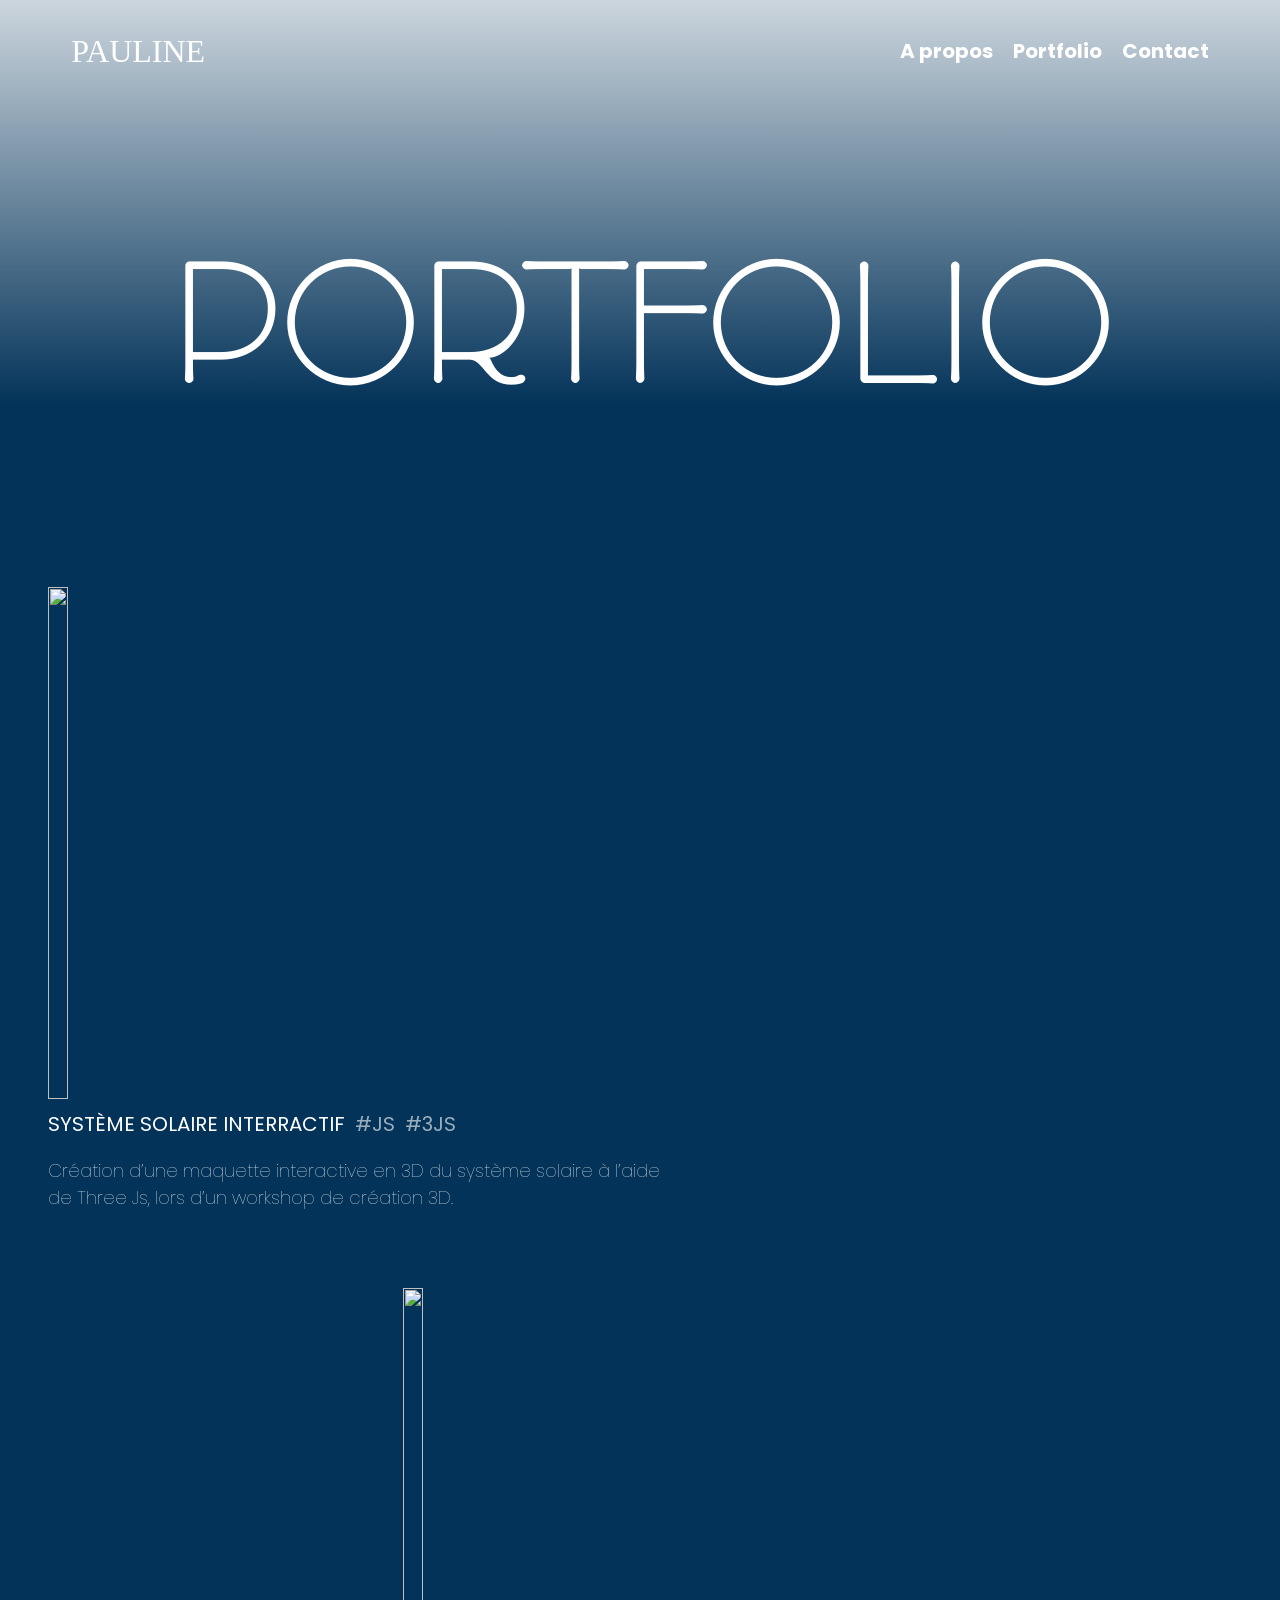
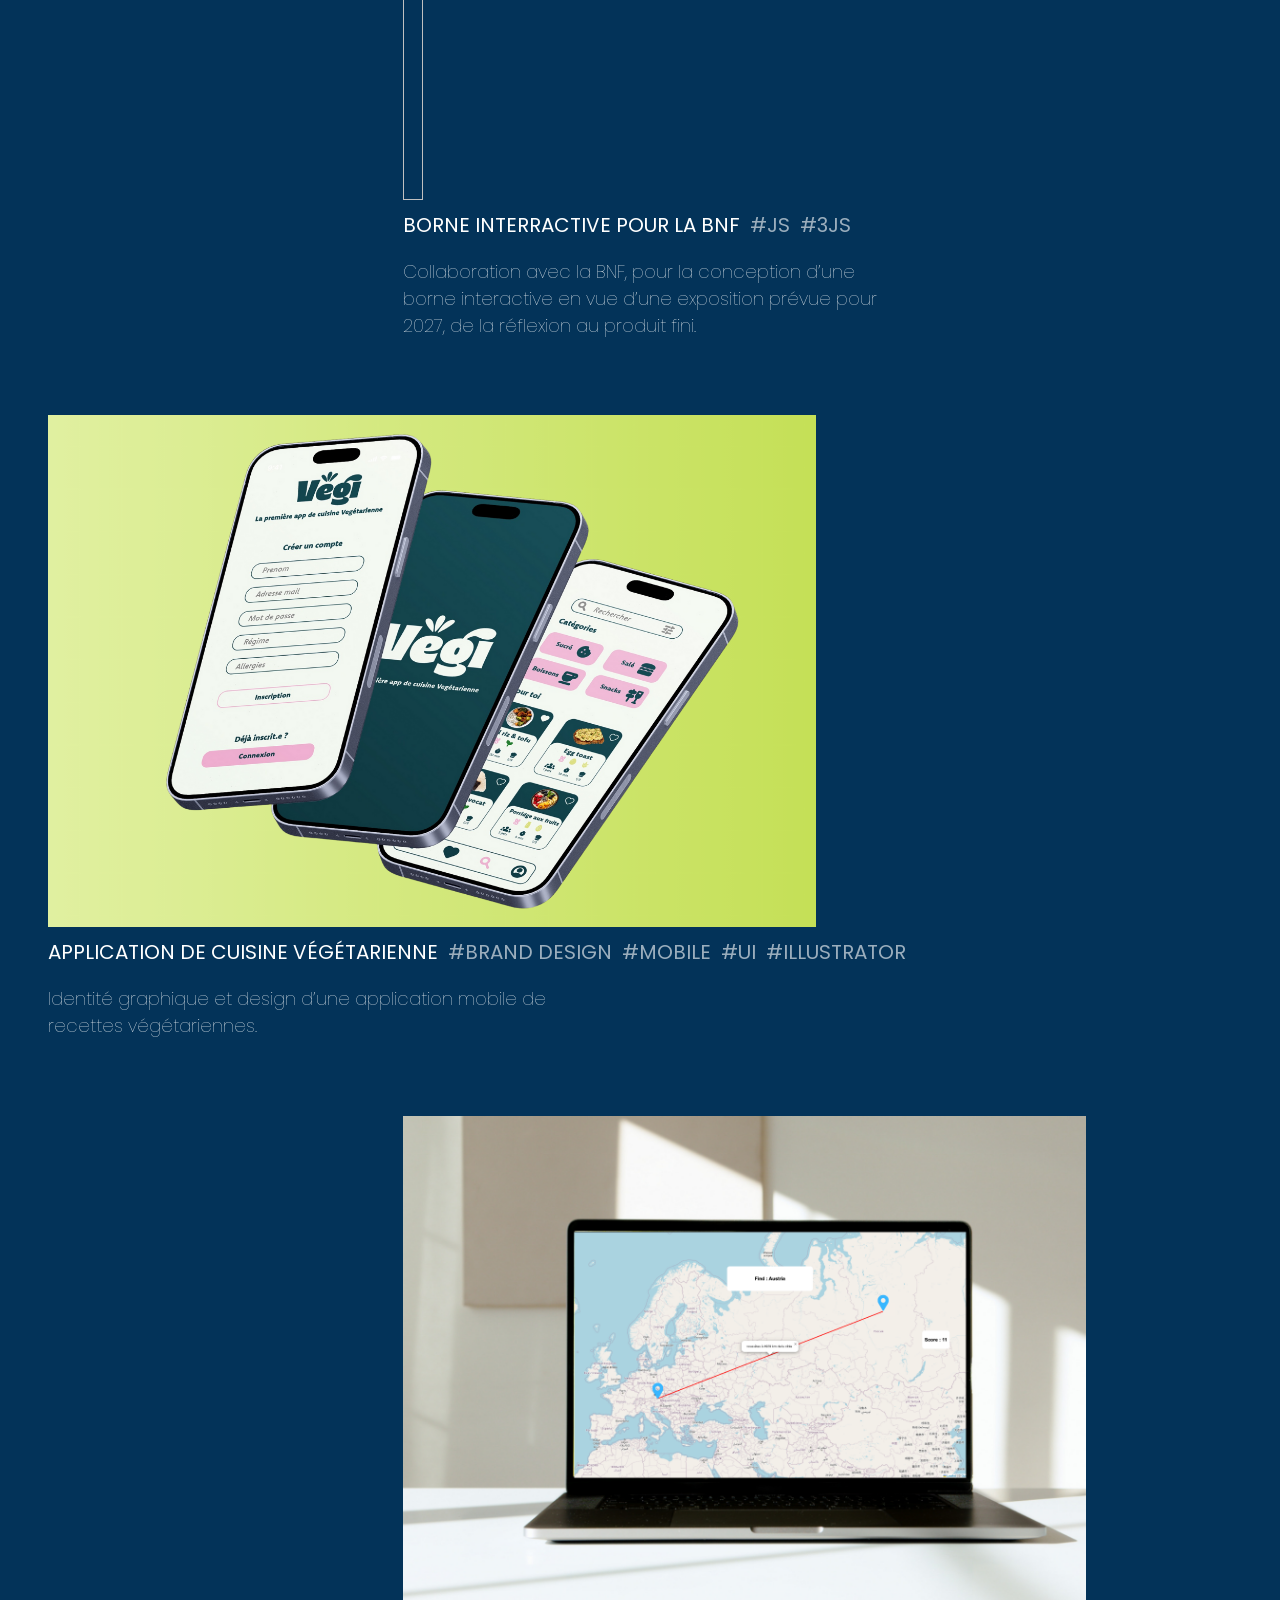
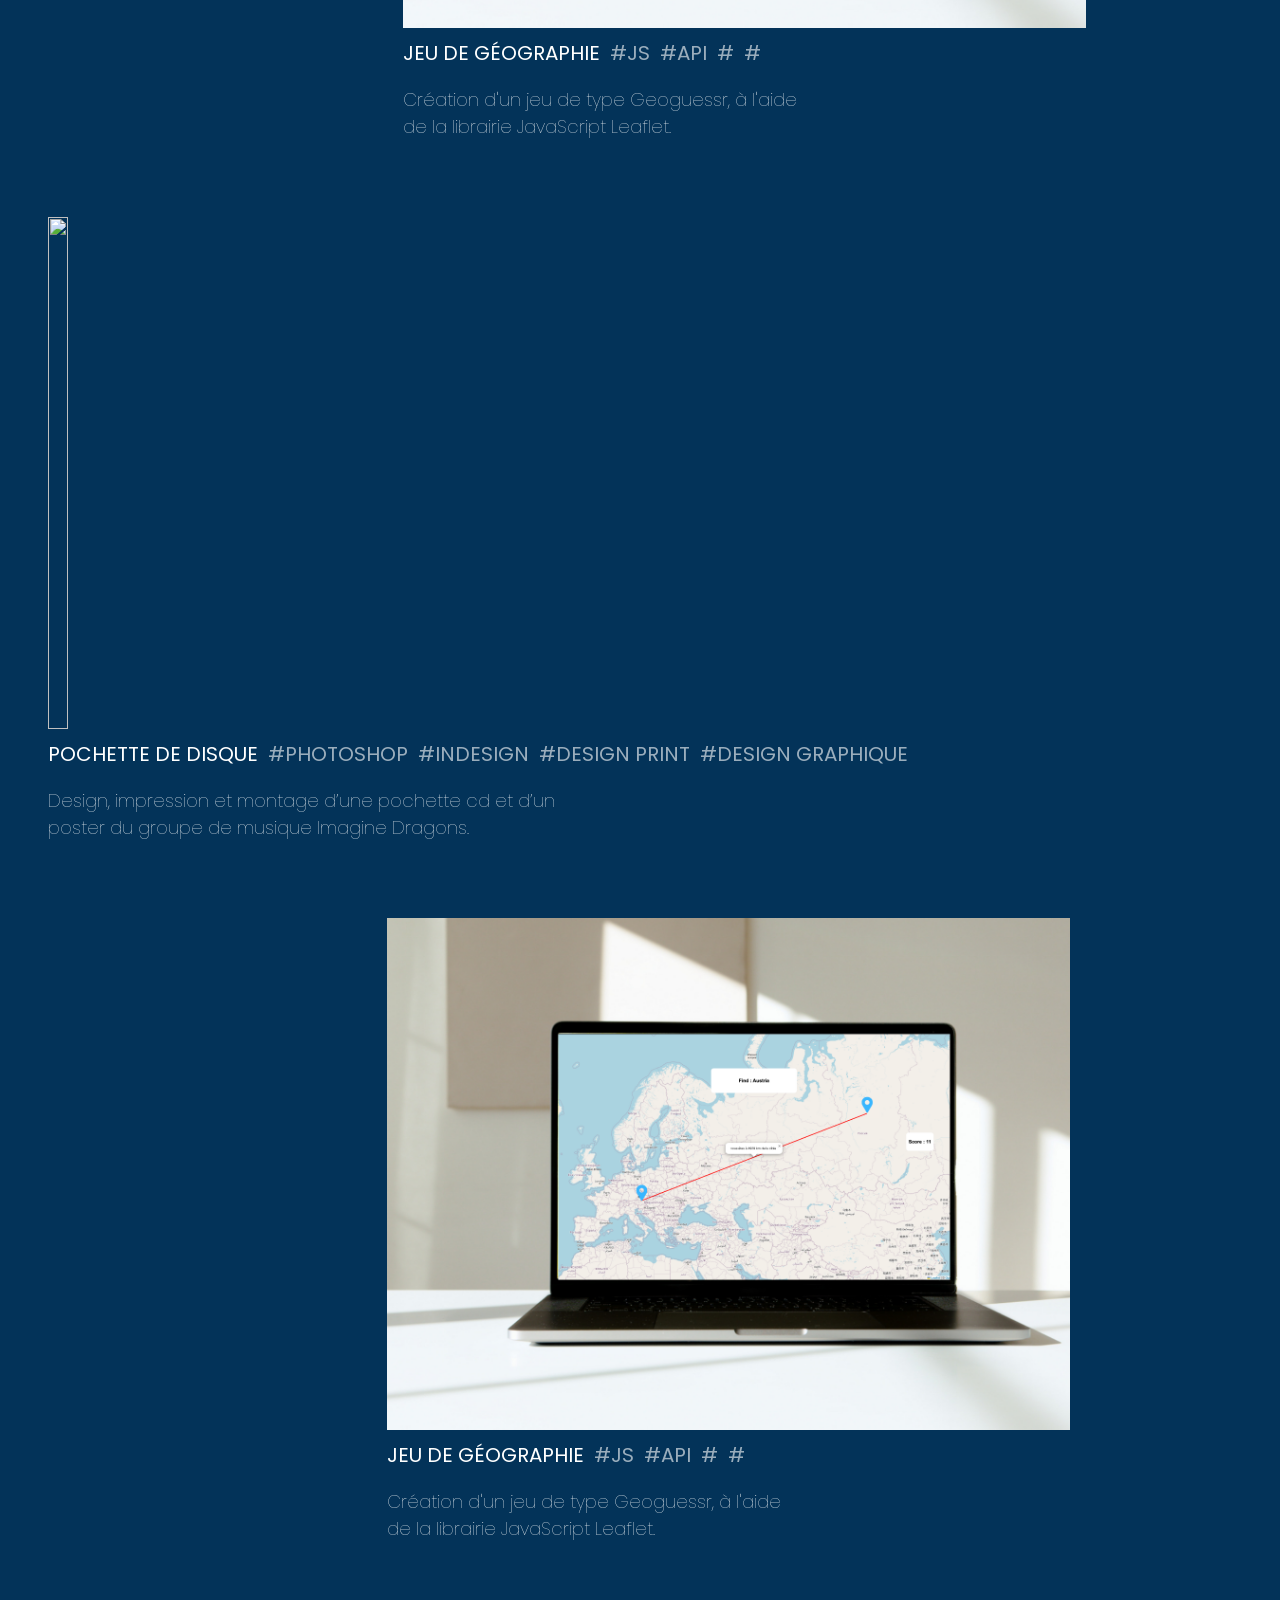
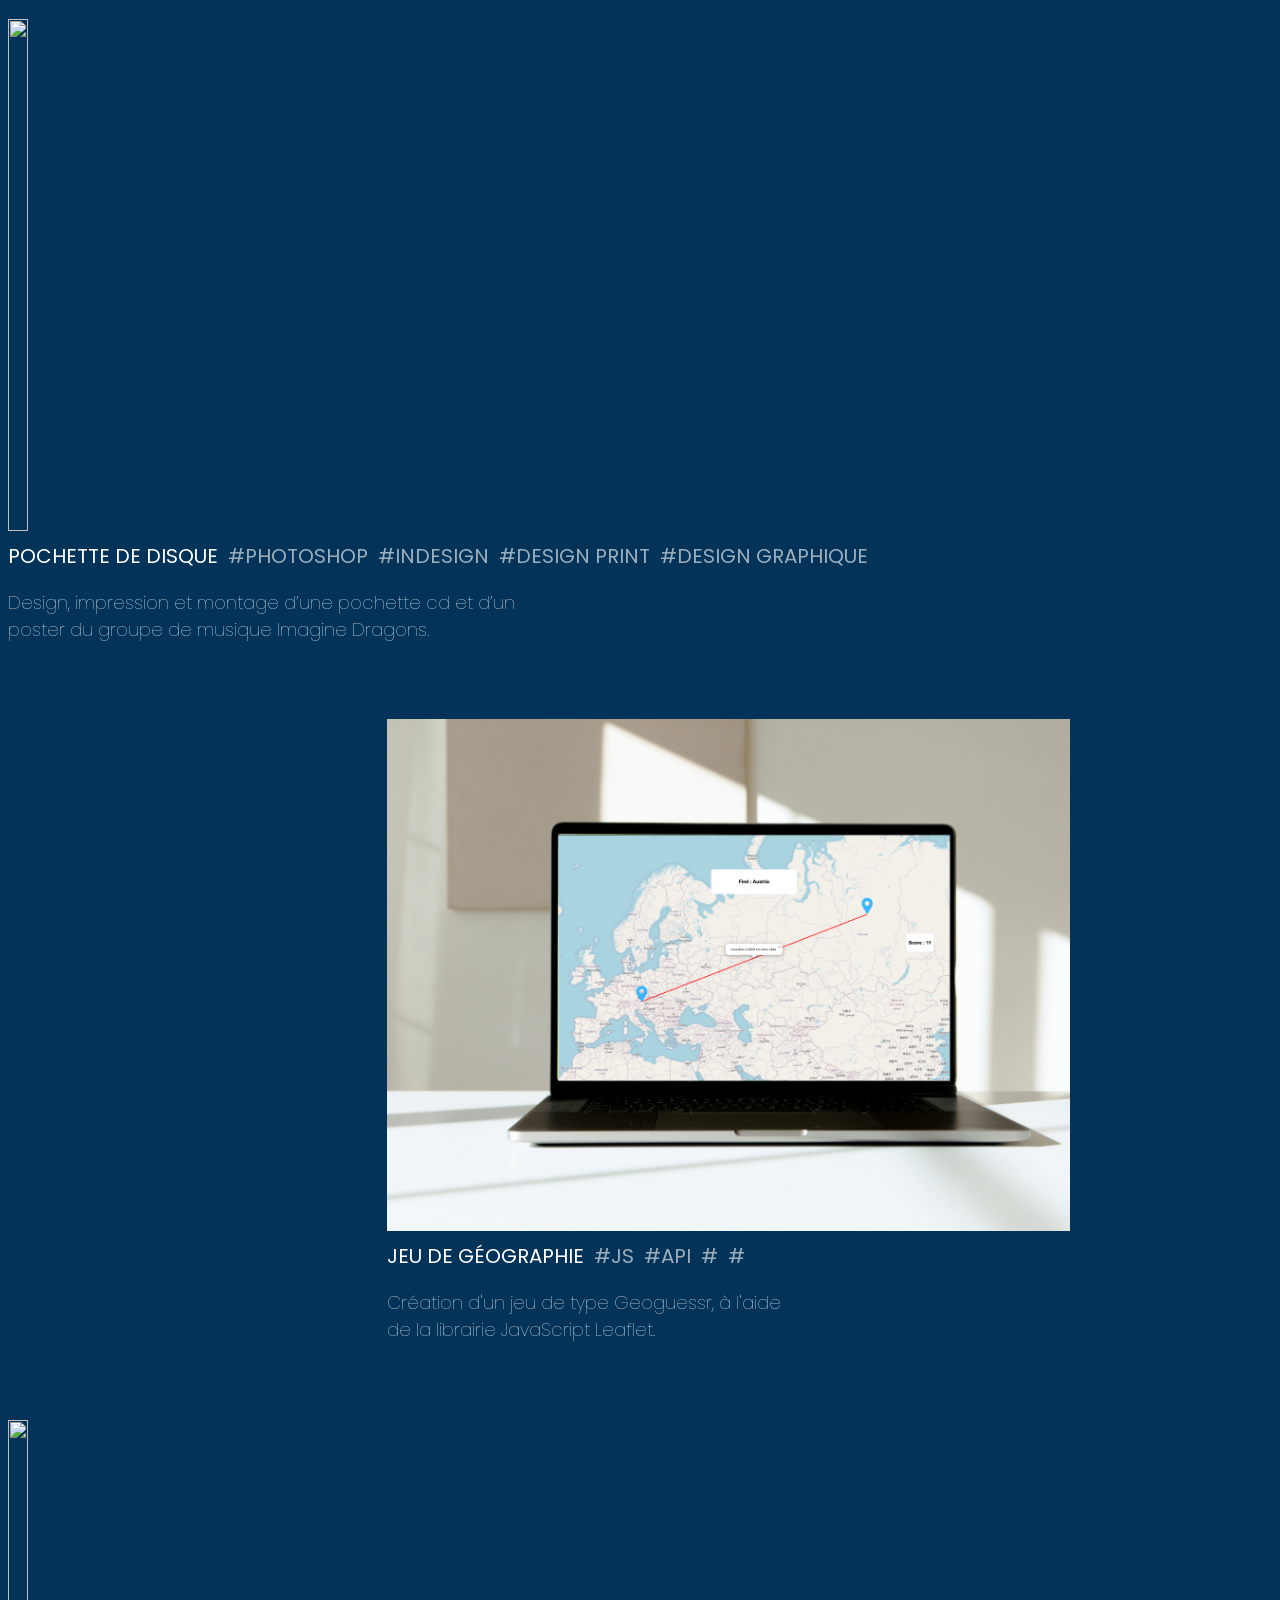
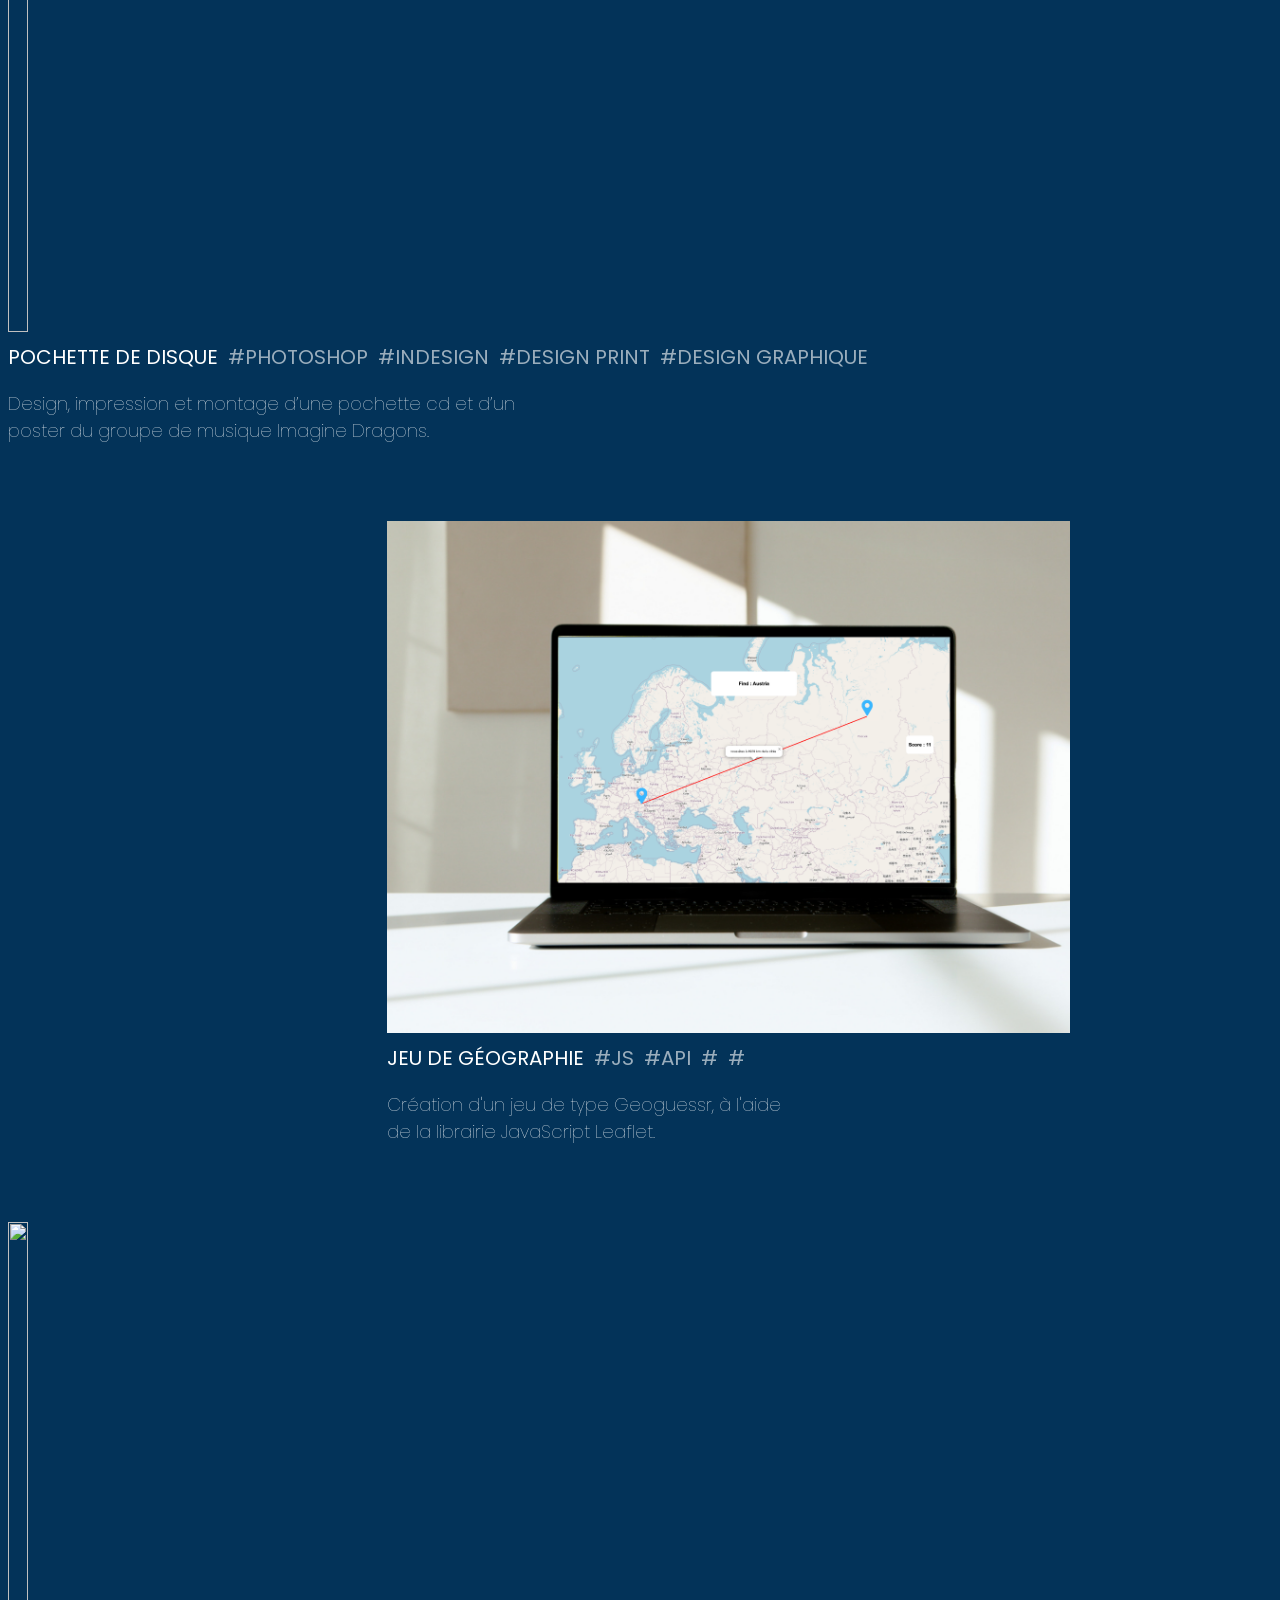
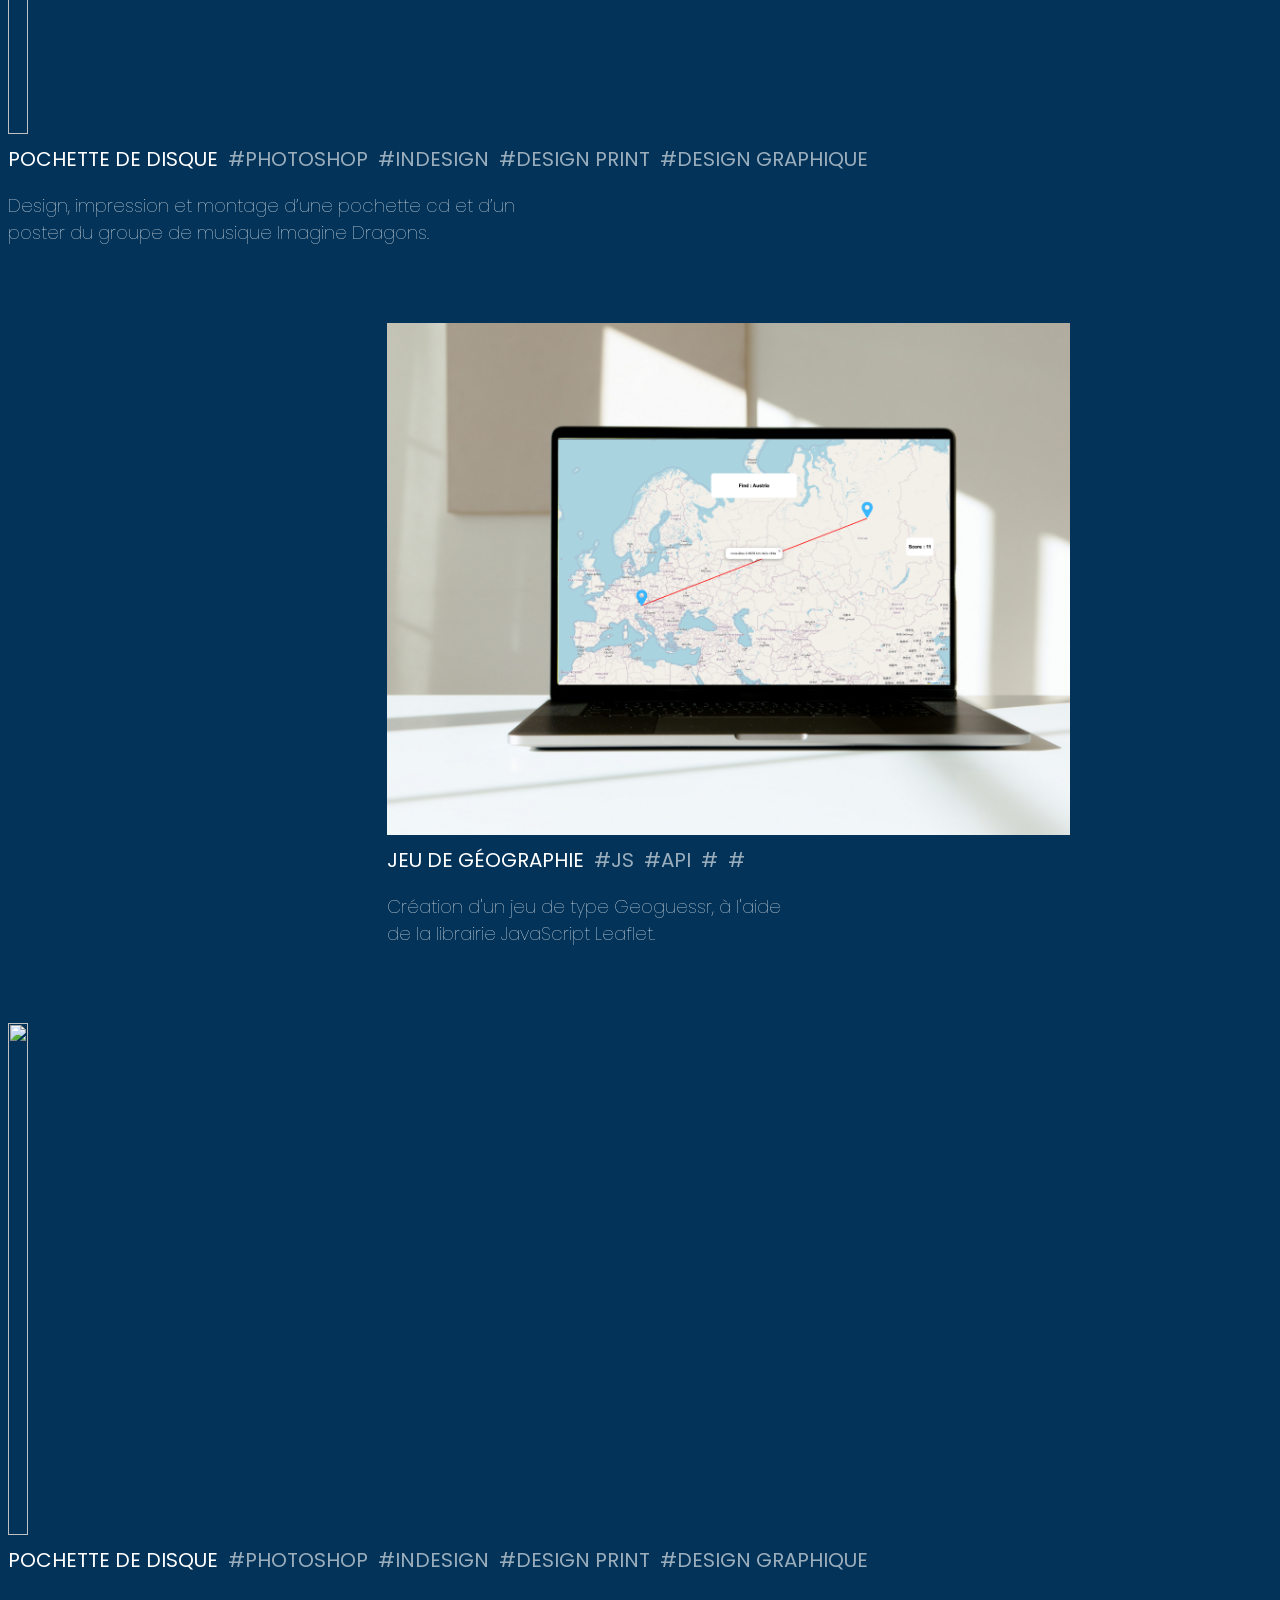
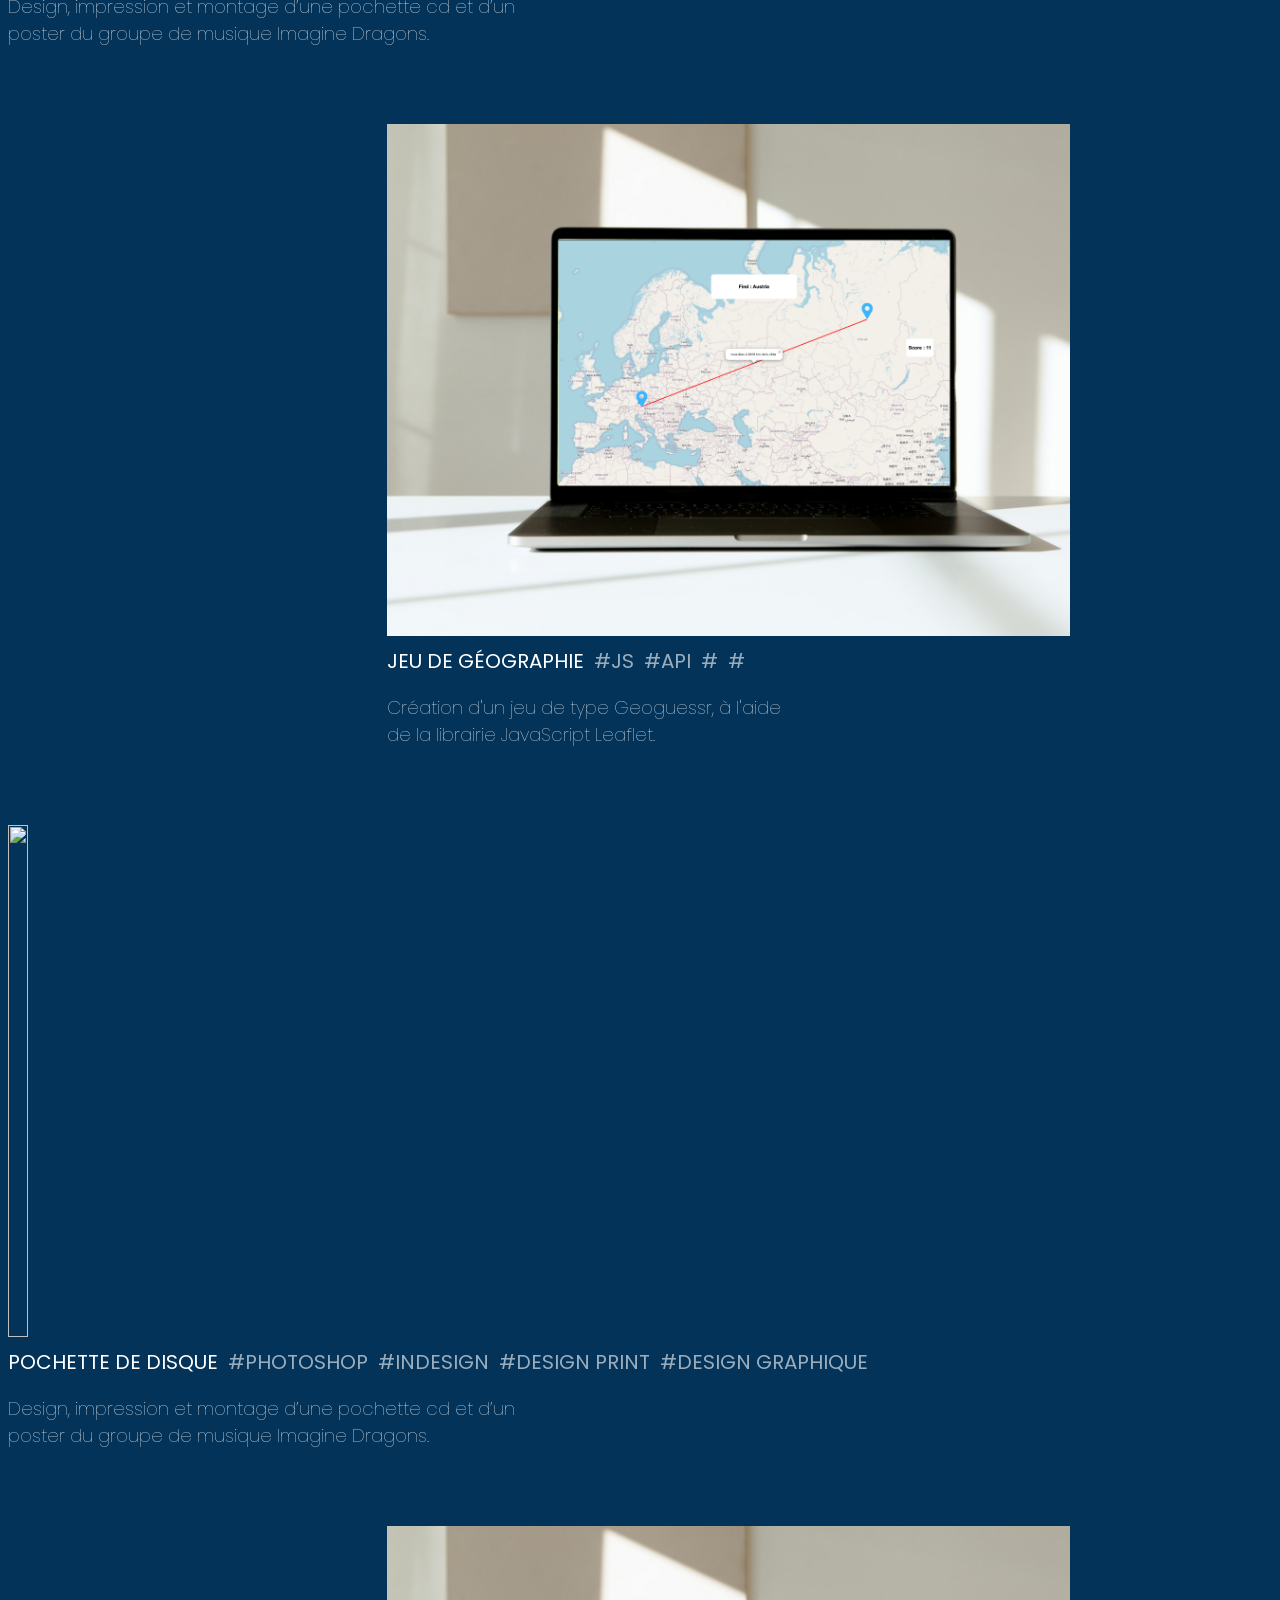
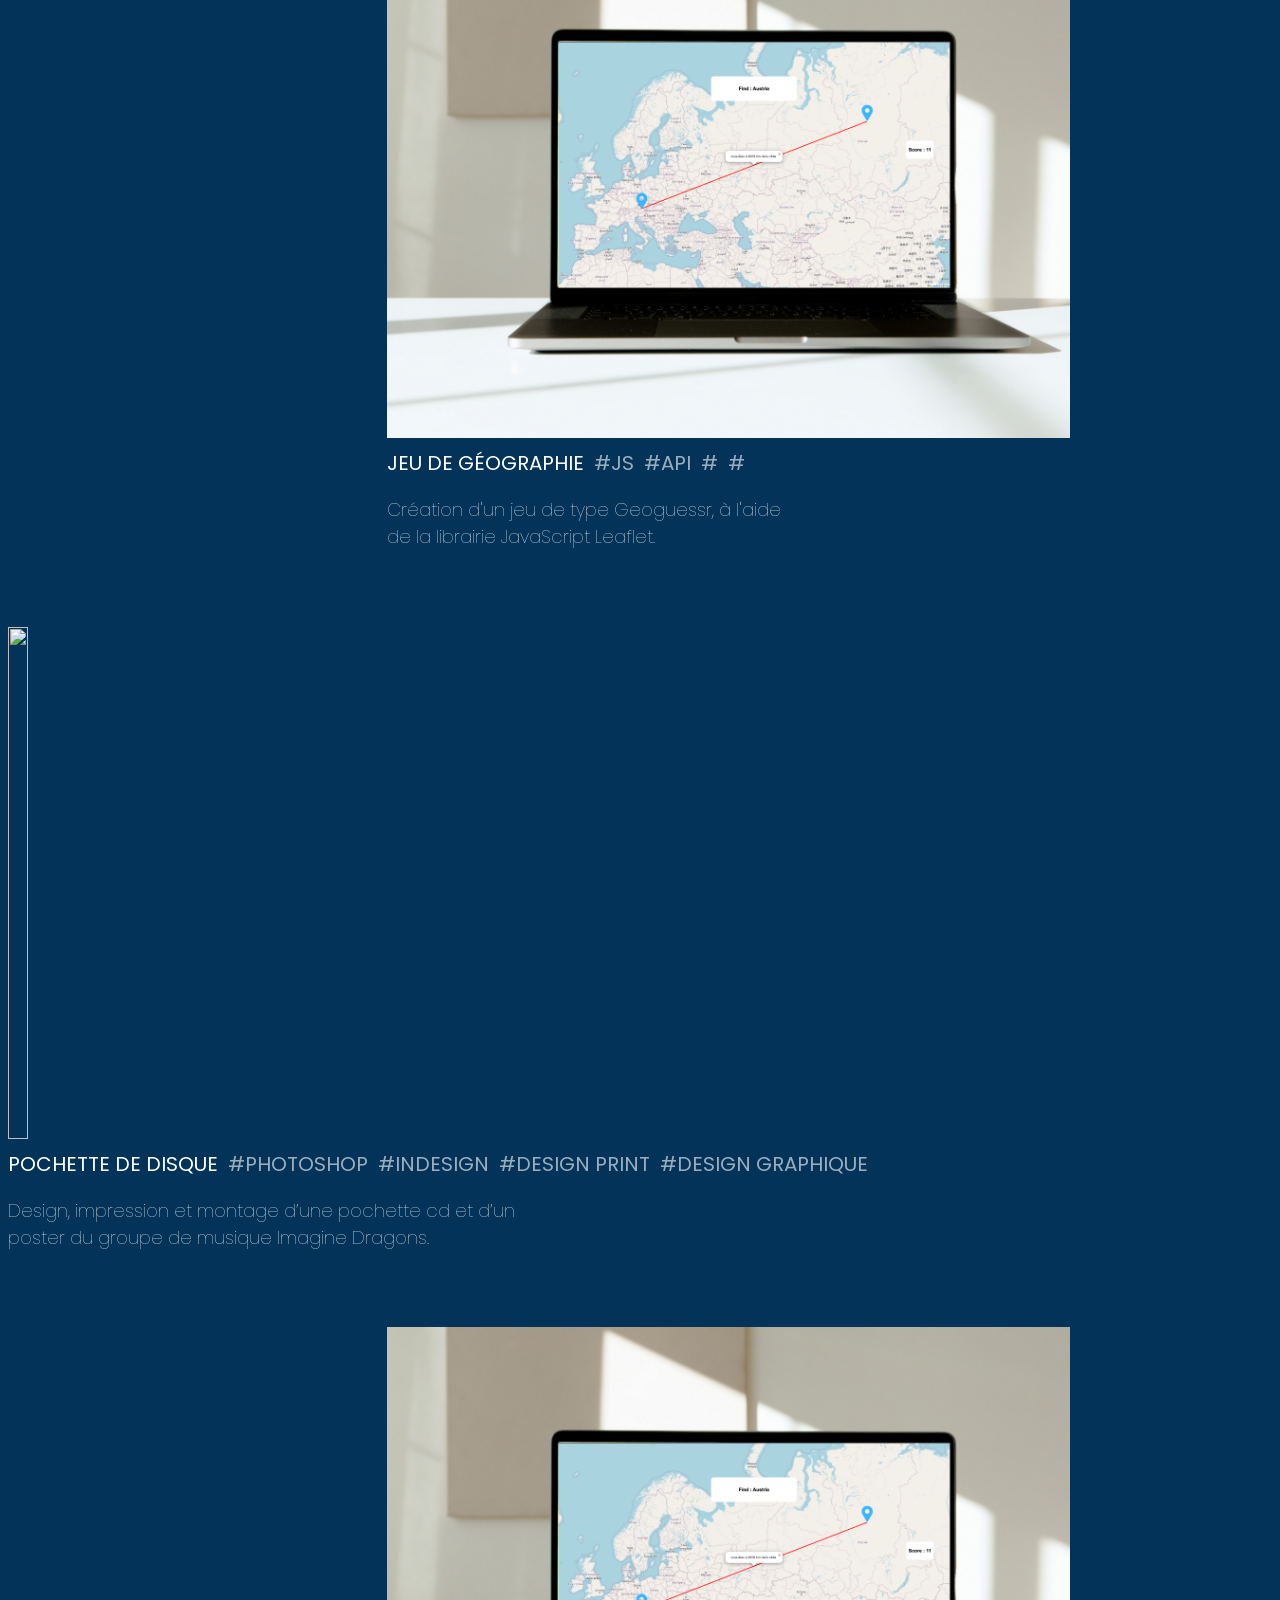
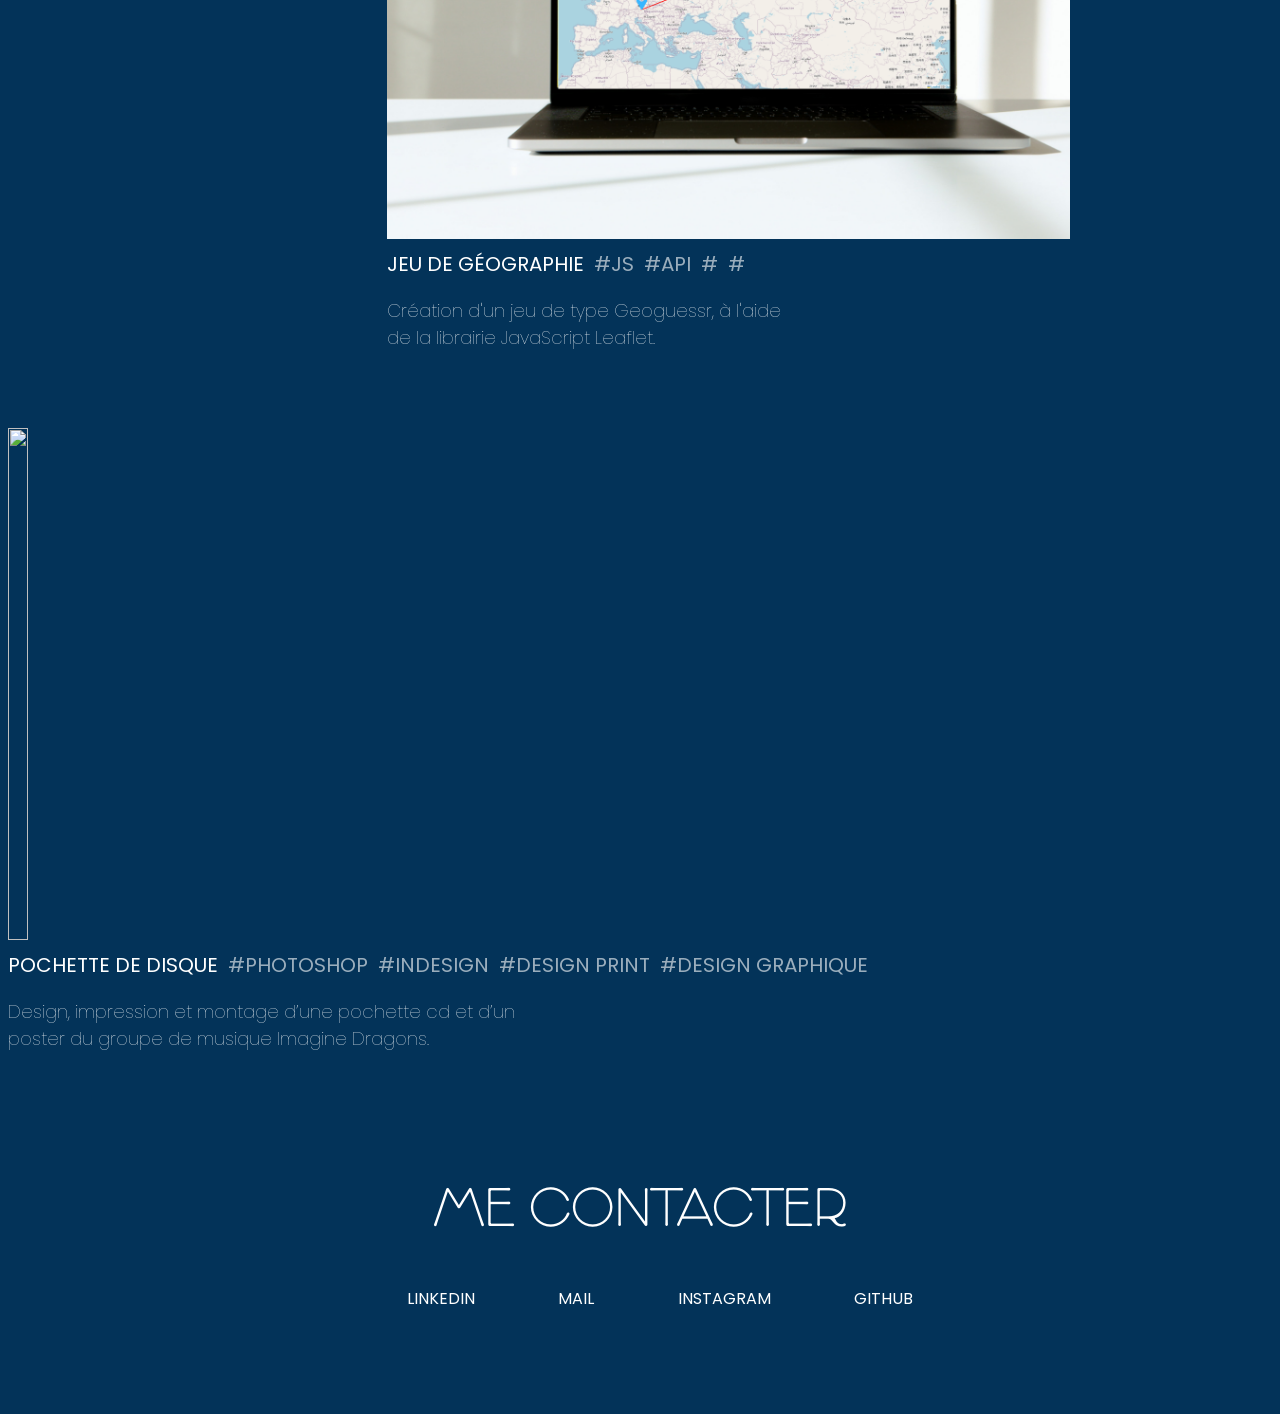
==== all-projects-page.html @ 16c50675 "feat : creation of all projetcs page" ====
<html lang="en">

<head>
  <meta charset="UTF-8" />
  <meta name="viewport" content="width=device-width, initial-scale=1.0" />
  <title>Portfolio-2026</title>
  <link rel="stylesheet" href="style.css" />
  <link rel="stylesheet" href="style-responsive.css" />
  <link rel="stylesheet" href="https://cdnjs.cloudflare.com/ajax/libs/font-awesome/4.7.0/css/font-awesome.min.css">
  <script src="https://kit.fontawesome.com/64aac0f3ce.js" crossorigin="anonymous"></script>
  <link rel="stylesheet" href="fonts/webfonts/uicons-brands.css">
  <style>
    @import url("https://fonts.googleapis.com/css2?family=Poppins:ital,wght@0,100;0,200;0,300;0,400;0,500;0,600;0,700;0,800;0,900;1,100;1,200;1,300;1,400;1,500;1,600;1,700;1,800;1,900&display=swap");
  </style>
</head>

<body>

  <!--Dégradé-->

  <div class="degrade"></div>


  <!-- header -->
  <div class="header-section">
    <div class="logo-section"><a class="logo-section" href="index.html">Pauline</a></div>
    <div id="menu-icon" class="fa fa-bars"></div>
    <ul class="navbar">

      <li class="navabar-element"><a class="navabar-element" href="#home-page-about-section">A propos</a></li>
      <li class="navabar-element"><a class="navabar-element" href="">Portfolio</a></li>
      <li class="navabar-element"><a class="navabar-element" href="#home-page-contact-section">Contact</a></li>
    </ul>
  </div>
  <!-- landing page, espace home -->
  <div class="home-section">


    <h1 class="portfolio-title">Portfolio</h1>

    <div class="portfolio-home-section-2">
   

  
    </div>
  </div>


  </div>
  </div>

  <!-- section projets à la une -->

  <div class="custom-cursor invisible"> ↗</div>

  <div class="home-page-projects-section" id="home-page-projects-section">
    <!-- Premier projet-->

    <div class="home-page-project home-page-project-1" data-id="systeme-solaire">
      <div class="home-page-project-cover">
        <img class="home-page-project-cover-image" src="images/projet-système-solaire/systeme-solaire-mockup-3.png"
          alt="" />
      </div>
      <div class="home-page-project-title">
        <h5>Système solaire interractif</h5>
        <ul class="home-page-project-tags">
          <li class="home-page-project-tag">#js</li>
          <li class="home-page-project-tag">#3js</li>
        </ul>
      </div>
      <p class="home-page-projetct-description">
        Création d’une maquette interactive en 3D du système solaire à l’aide de Three Js, lors d’un workshop de création 3D.
      </p>
    </div>

    <!-- deuxième projet-->

    <div class="home-page-project home-page-project-2" data-id="borne-bnf">
      <div class="home-page-project-cover">
        <img src="images/projet-bnf/mockup bnf 1.png" alt="" />
      </div>
      <div class="home-page-project-title">
        <h5>Borne interractive pour la BNF</h5>
        <ul class="home-page-project-tags">
          <li class="home-page-project-tag">#js</li>
          <li class="home-page-project-tag">#3js</li>
        </ul>
      </div>
      <p class="home-page-projetct-description">
        Collaboration avec la BNF, pour la conception d’une borne interactive en vue d’une exposition prévue pour 2027,
        de la réflexion au produit fini.
      </p>
    </div>

    <!-- troisième projet-->

    <div class="home-page-project home-page-project-3" data-id="vegi">
      <div class="home-page-project-cover">
        <img src="images/projet-vegi/vegi_etape_2.png" alt="" />
      </div>
      <div class="home-page-project-title">
        <h5>Application de cuisine Végétarienne</h5>
        <ul class="home-page-project-tags">
          <li class="home-page-project-tag">#Brand design</li>
          <li class="home-page-project-tag">#mobile</li>
          <li class="home-page-project-tag">#UI</li>
          <li class="home-page-project-tag">#Illustrator</li>
        </ul>
      </div>
      <p class="home-page-projetct-description">
     Identité graphique et design d’une application mobile de
        recettes végétariennes.
      </p>
    </div>



    <!-- quatrieme projet-->

    <div class="home-page-project home-page-project-4" data-id="geo">
      <div class="home-page-project-cover">
        <img src="images/projet-geo/mockup_geo.png" alt="" />
      </div>
      <div class="home-page-project-title">
        <h5>Jeu de géographie</h5>
        <ul class="home-page-project-tags">
          <li class="home-page-project-tag">#Js</li>
          <li class="home-page-project-tag">#Api</li>
          <li class="home-page-project-tag">#</li>
          <li class="home-page-project-tag">#</li>
        </ul>
      </div>
      <p class="home-page-projetct-description">
  Création d'un jeu de type Geoguessr, à l'aide de la librairie JavaScript Leaflet.
      </p>
    </div>




    <!-- cinquime projet-->

    <div class="home-page-project home-page-project-5" data-id="cd-id">
      <div class="home-page-project-cover">
        <img src="images/projet-cd/pochette_cd_etape_1.png" alt="" />
      </div>
      <div class="home-page-project-title">
        <h5>Pochette de disque</h5>
        <ul class="home-page-project-tags">
          <li class="home-page-project-tag">#Photoshop</li>
          <li class="home-page-project-tag">#Indesign</li>
          <li class="home-page-project-tag">#Design Print</li>
          <li class="home-page-project-tag">#Design graphique</li>
        </ul>
      </div>
      <p class="home-page-projetct-description">
        Design, impression et montage d’une pochette cd et d’un poster du
        groupe de musique Imagine Dragons.
      </p>
    </div>
  </div>



    <!-- sixieme projet-->

    <div class="home-page-project home-page-project-4" data-id="geo">
      <div class="home-page-project-cover">
        <img src="images/projet-geo/mockup_geo.png" alt="" />
      </div>
      <div class="home-page-project-title">
        <h5>Jeu de géographie</h5>
        <ul class="home-page-project-tags">
          <li class="home-page-project-tag">#Js</li>
          <li class="home-page-project-tag">#Api</li>
          <li class="home-page-project-tag">#</li>
          <li class="home-page-project-tag">#</li>
        </ul>
      </div>
      <p class="home-page-projetct-description">
  Création d'un jeu de type Geoguessr, à l'aide de la librairie JavaScript Leaflet.
      </p>
    </div>




    <!-- septieme projet-->

    <div class="home-page-project home-page-project-5" data-id="cd-id">
      <div class="home-page-project-cover">
        <img src="images/projet-cd/pochette_cd_etape_1.png" alt="" />
      </div>
      <div class="home-page-project-title">
        <h5>Pochette de disque</h5>
        <ul class="home-page-project-tags">
          <li class="home-page-project-tag">#Photoshop</li>
          <li class="home-page-project-tag">#Indesign</li>
          <li class="home-page-project-tag">#Design Print</li>
          <li class="home-page-project-tag">#Design graphique</li>
        </ul>
      </div>
      <p class="home-page-projetct-description">
        Design, impression et montage d’une pochette cd et d’un poster du
        groupe de musique Imagine Dragons.
      </p>
    </div>
  </div>



    <!-- huitieme projet-->

    <div class="home-page-project home-page-project-4" data-id="geo">
      <div class="home-page-project-cover">
        <img src="images/projet-geo/mockup_geo.png" alt="" />
      </div>
      <div class="home-page-project-title">
        <h5>Jeu de géographie</h5>
        <ul class="home-page-project-tags">
          <li class="home-page-project-tag">#Js</li>
          <li class="home-page-project-tag">#Api</li>
          <li class="home-page-project-tag">#</li>
          <li class="home-page-project-tag">#</li>
        </ul>
      </div>
      <p class="home-page-projetct-description">
  Création d'un jeu de type Geoguessr, à l'aide de la librairie JavaScript Leaflet.
      </p>
    </div>




    <!-- neuvieme projet-->

    <div class="home-page-project home-page-project-5" data-id="cd-id">
      <div class="home-page-project-cover">
        <img src="images/projet-cd/pochette_cd_etape_1.png" alt="" />
      </div>
      <div class="home-page-project-title">
        <h5>Pochette de disque</h5>
        <ul class="home-page-project-tags">
          <li class="home-page-project-tag">#Photoshop</li>
          <li class="home-page-project-tag">#Indesign</li>
          <li class="home-page-project-tag">#Design Print</li>
          <li class="home-page-project-tag">#Design graphique</li>
        </ul>
      </div>
      <p class="home-page-projetct-description">
        Design, impression et montage d’une pochette cd et d’un poster du
        groupe de musique Imagine Dragons.
      </p>
    </div>
  </div>



    <!-- dixieme projet-->

    <div class="home-page-project home-page-project-4" data-id="geo">
      <div class="home-page-project-cover">
        <img src="images/projet-geo/mockup_geo.png" alt="" />
      </div>
      <div class="home-page-project-title">
        <h5>Jeu de géographie</h5>
        <ul class="home-page-project-tags">
          <li class="home-page-project-tag">#Js</li>
          <li class="home-page-project-tag">#Api</li>
          <li class="home-page-project-tag">#</li>
          <li class="home-page-project-tag">#</li>
        </ul>
      </div>
      <p class="home-page-projetct-description">
  Création d'un jeu de type Geoguessr, à l'aide de la librairie JavaScript Leaflet.
      </p>
    </div>




    <!-- onzieme projet-->

    <div class="home-page-project home-page-project-5" data-id="cd-id">
      <div class="home-page-project-cover">
        <img src="images/projet-cd/pochette_cd_etape_1.png" alt="" />
      </div>
      <div class="home-page-project-title">
        <h5>Pochette de disque</h5>
        <ul class="home-page-project-tags">
          <li class="home-page-project-tag">#Photoshop</li>
          <li class="home-page-project-tag">#Indesign</li>
          <li class="home-page-project-tag">#Design Print</li>
          <li class="home-page-project-tag">#Design graphique</li>
        </ul>
      </div>
      <p class="home-page-projetct-description">
        Design, impression et montage d’une pochette cd et d’un poster du
        groupe de musique Imagine Dragons.
      </p>
    </div>
  </div>



    <!-- douzieme projet-->

    <div class="home-page-project home-page-project-4" data-id="geo">
      <div class="home-page-project-cover">
        <img src="images/projet-geo/mockup_geo.png" alt="" />
      </div>
      <div class="home-page-project-title">
        <h5>Jeu de géographie</h5>
        <ul class="home-page-project-tags">
          <li class="home-page-project-tag">#Js</li>
          <li class="home-page-project-tag">#Api</li>
          <li class="home-page-project-tag">#</li>
          <li class="home-page-project-tag">#</li>
        </ul>
      </div>
      <p class="home-page-projetct-description">
  Création d'un jeu de type Geoguessr, à l'aide de la librairie JavaScript Leaflet.
      </p>
    </div>




    <!-- treizieme projet-->

    <div class="home-page-project home-page-project-5" data-id="cd-id">
      <div class="home-page-project-cover">
        <img src="images/projet-cd/pochette_cd_etape_1.png" alt="" />
      </div>
      <div class="home-page-project-title">
        <h5>Pochette de disque</h5>
        <ul class="home-page-project-tags">
          <li class="home-page-project-tag">#Photoshop</li>
          <li class="home-page-project-tag">#Indesign</li>
          <li class="home-page-project-tag">#Design Print</li>
          <li class="home-page-project-tag">#Design graphique</li>
        </ul>
      </div>
      <p class="home-page-projetct-description">
        Design, impression et montage d’une pochette cd et d’un poster du
        groupe de musique Imagine Dragons.
      </p>
    </div>
  </div>



    <!-- quatorzieme projet-->

    <div class="home-page-project home-page-project-4" data-id="geo">
      <div class="home-page-project-cover">
        <img src="images/projet-geo/mockup_geo.png" alt="" />
      </div>
      <div class="home-page-project-title">
        <h5>Jeu de géographie</h5>
        <ul class="home-page-project-tags">
          <li class="home-page-project-tag">#Js</li>
          <li class="home-page-project-tag">#Api</li>
          <li class="home-page-project-tag">#</li>
          <li class="home-page-project-tag">#</li>
        </ul>
      </div>
      <p class="home-page-projetct-description">
  Création d'un jeu de type Geoguessr, à l'aide de la librairie JavaScript Leaflet.
      </p>
    </div>




    <!-- quinzieme projet-->

    <div class="home-page-project home-page-project-5" data-id="cd-id">
      <div class="home-page-project-cover">
        <img src="images/projet-cd/pochette_cd_etape_1.png" alt="" />
      </div>
      <div class="home-page-project-title">
        <h5>Pochette de disque</h5>
        <ul class="home-page-project-tags">
          <li class="home-page-project-tag">#Photoshop</li>
          <li class="home-page-project-tag">#Indesign</li>
          <li class="home-page-project-tag">#Design Print</li>
          <li class="home-page-project-tag">#Design graphique</li>
        </ul>
      </div>
      <p class="home-page-projetct-description">
        Design, impression et montage d’une pochette cd et d’un poster du
        groupe de musique Imagine Dragons.
      </p>
    </div>
  </div>



    <!-- seizieme projet-->

    <div class="home-page-project home-page-project-4" data-id="geo">
      <div class="home-page-project-cover">
        <img src="images/projet-geo/mockup_geo.png" alt="" />
      </div>
      <div class="home-page-project-title">
        <h5>Jeu de géographie</h5>
        <ul class="home-page-project-tags">
          <li class="home-page-project-tag">#Js</li>
          <li class="home-page-project-tag">#Api</li>
          <li class="home-page-project-tag">#</li>
          <li class="home-page-project-tag">#</li>
        </ul>
      </div>
      <p class="home-page-projetct-description">
  Création d'un jeu de type Geoguessr, à l'aide de la librairie JavaScript Leaflet.
      </p>
    </div>




    <!-- dix-septieme projet-->

    <div class="home-page-project home-page-project-5" data-id="cd-id">
      <div class="home-page-project-cover">
        <img src="images/projet-cd/pochette_cd_etape_1.png" alt="" />
      </div>
      <div class="home-page-project-title">
        <h5>Pochette de disque</h5>
        <ul class="home-page-project-tags">
          <li class="home-page-project-tag">#Photoshop</li>
          <li class="home-page-project-tag">#Indesign</li>
          <li class="home-page-project-tag">#Design Print</li>
          <li class="home-page-project-tag">#Design graphique</li>
        </ul>
      </div>
      <p class="home-page-projetct-description">
        Design, impression et montage d’une pochette cd et d’un poster du
        groupe de musique Imagine Dragons.
      </p>
    </div>
  </div>



    <!-- dix-huitieme projet-->

    <div class="home-page-project home-page-project-4" data-id="geo">
      <div class="home-page-project-cover">
        <img src="images/projet-geo/mockup_geo.png" alt="" />
      </div>
      <div class="home-page-project-title">
        <h5>Jeu de géographie</h5>
        <ul class="home-page-project-tags">
          <li class="home-page-project-tag">#Js</li>
          <li class="home-page-project-tag">#Api</li>
          <li class="home-page-project-tag">#</li>
          <li class="home-page-project-tag">#</li>
        </ul>
      </div>
      <p class="home-page-projetct-description">
  Création d'un jeu de type Geoguessr, à l'aide de la librairie JavaScript Leaflet.
      </p>
    </div>




    <!-- dix-neuvieme projet-->

    <div class="home-page-project home-page-project-5" data-id="cd-id">
      <div class="home-page-project-cover">
        <img src="images/projet-cd/pochette_cd_etape_1.png" alt="" />
      </div>
      <div class="home-page-project-title">
        <h5>Pochette de disque</h5>
        <ul class="home-page-project-tags">
          <li class="home-page-project-tag">#Photoshop</li>
          <li class="home-page-project-tag">#Indesign</li>
          <li class="home-page-project-tag">#Design Print</li>
          <li class="home-page-project-tag">#Design graphique</li>
        </ul>
      </div>
      <p class="home-page-projetct-description">
        Design, impression et montage d’une pochette cd et d’un poster du
        groupe de musique Imagine Dragons.
      </p>
    </div>
  </div>


 

  

  <!-- section contact -->

  <div class="home-page-contact-section" id="home-page-contact-section">
    <h3>Me contacter</h3>
    <ul class="contact-links-list">
      <li class="contact-link"><a class="contact-link"
          href="https://www.linkedin.com/in/pauline-dierick-25a8852b0/">Linkedin</a></li>
      <li class="contact-link"><a class="contact-link" href="">Mail</a></li>
      <li class="contact-link"> <a class="contact-link" href="https://www.instagram.com/paulinovart/">Instagram</a></li>
      <li class="contact-link"><a class="contact-link" href="https://github.com/paulinovart/">Github</a></li>

    </ul>
  </div>
</body>
<script src="project.js"></script>
<script src="script.js"></script>

</html>
---- style.css ----
/* Initialisation and general styles */


html{
    background-color:#033359 ;
    margin: 0;
    padding: 0;

}
.back-arrow{
  border-radius: 50px;
  width: 50px;
  height: 50px;
  position: sticky;
  top: 100px;
  display: flex;
  align-items: center;
  justify-content: center;
  color: var(--text-primary-color);
  border: 1px solid white;
  margin-left: 10px;
font-size: 30px;
  text-decoration: none;
}

.back-arrow a{
  text-decoration: none;
  color: white;
}

.back-arrow:hover a{
  color: #033359;
}
#menu-icon{
  display: none;
}

.degrade{
  height: 100vh;
  width: 100vw;
  margin: 0px;
  padding: 0px;
 position: absolute;
  top: 0;
  left: 0;
  z-index: -100;
background: #ffffff;
background: linear-gradient(180deg, rgba(255, 255, 255, 0.8) 0%, rgba(255, 255, 255, 0) 45%);
}

.back-arrow:hover{
  background-color: white;
  color: #033359;
}

/*
*>*>*{
  border: 2px solid green;
}
*>*>*>*{
  border: 1.5px solid red;
}

*>*>*>*>*{
  border: 1px solid yellow;
}

*>*>*>*>*>*{
  border: 1px solid purple;
}
*>*>*>*>*>*>*{
  border: 1px solid rgb(242, 107, 129);
}

*/

@font-face {
    font-family: Broadacre-thin-0;
    src: url(fonts/broadacre/Broadacre_Thin_0.otf) format("opentype");
}

@font-face {
    font-family: Broadacre-medium-0;
    src: url(fonts/broadacre/Broadacre_Medium_0.otf) format("opentype");
}


@font-face {
    font-family: Broadacre-hairline-0;
    src: url(fonts/broadacre/fonnts.com-Broadacre_Hairline_0.otf) format("opentype");
}


:root {
    --text-primary-color: white;
  }


  h1{
    text-transform: uppercase;
    font-family: Broadacre-hairline-0 ;
    color: var(--text-primary-color);
    font-size:  clamp(100px, 12vw, 250px);
    
  }


  h2{
    font-family: Broadacre-medium-0;
    color: var(--text-primary-color);
    font-size: 36px;

  }
  h4{
    text-transform: uppercase;
    font-family: poppins;
    font-weight:400 ;
    color: var(--text-primary-color);
    font-size: 16px;
  }

  h3{
    text-transform: uppercase;
    font-family: Broadacre-hairline-0 ;
    color: var(--text-primary-color);
    font-size: 48px;
  }

  h5{
    text-transform: uppercase;
    font-family: poppins;
    font-weight:400 ;
    color: var(--text-primary-color);
    font-size: 20px;
  }
  h6{
    font-family: poppins;
    font-weight:40 ;
    color: var(--text-primary-color);
    font-size: 16px;
  }

  p{
    font-family: poppins;
    font-weight:40 ;
    color: var(--text-primary-color);
    font-size: 18px;
  }

/* Cursor */
.custom-cursor{
  /*position: fixed;
  top: 0;
  left: 0;*/
  pointer-events: none;
  /*display: none;*/
  width: 50px;
  height: 50px;
  border-radius: 50px;
  border: 1px solid white;
  position: absolute;
  z-index: 1000;
  background-color: #ffffff;

  transform: translateY(-50%) translateX(-50%) ;
  align-items: center;
justify-content: center;
color: #033359;
font-size: 30px;
display: flex;
}




/* Header and navbar */



.header-section{
  position: sticky;
  top: 20px;
    width: 90%;
    margin: auto;
    display: grid;
    grid-template-rows: auto;
    grid-template-columns: max-content 1fr max-content;
    align-items: center;
    z-index: 100;
}


.navbar{
display: flex;
justify-content: flex-end;
gap: 20px;
text-decoration: none;
}


.navabar-element{
    color: var(--text-primary-color);
    font-size: 20px;
    font-family: "Poppins", sans-serif;
    font-weight: 700;
    list-style: none;
    display: inline-block;
    text-decoration: none;
    
    margin: 0;
    padding: 0;
}




.navabar-element:hover{
  opacity: 0.7;
  transition: 0.6s ease;}


 .logo-section{
color: var(--text-primary-color);
font-size: 32px;
font-family: Broadacre;
font-weight: 500;
text-transform: uppercase;
text-decoration: none;

 }

  .logo-section:hover{
      opacity: 0.7;
  transition: 0.6s ease;
  }



/* Home page, top of it */
.home-section{
  margin-top: 13vw;

}
.portfolio-title{
    padding-top: 0%;
width: 85%;
margin: auto;
    text-align: center;
}

.my-name{
    text-align: right;
    width: 80%;
    margin: auto;
}


.portfolio-home-section-2{
display: flex;
width: 80%;
margin: auto;
justify-content: space-between;
align-items: center;
margin-bottom: 13vw;
}

.portfolio-description{
  width: 40%;
 

}

.bouton-me-contacter{

  right: 0%;
  display: flex;
  gap: 10px;
  padding: 15px;
  border: 1px solid white;
  border-radius: 200px;
  height: fit-content;
  text-decoration: none;

}

.bouton-me-contacter:hover{
color: #033359;
background-color: white;
transition:  0.5s ease-in-out;
}

.bouton-me-contacter:hover .arrow-icon{
  color: #033359;

}

.bouton-me-contacter:hover .button-text{
  color: #033359;

}




.bouton-me-contacter>*{  height: fit-content;
justify-content: center;
align-items: center;
margin: 0;
color :var(--text-primary-color);}


.home-page-bottom{
  display: flex;
  justify-content: space-between;
  margin-bottom: 10vw;
  width: 90%;
  margin: auto;
}

.home-page-skill{
  width: fit-content;
  height: fit-content;
  color: var(--text-primary-color);
  text-decoration: none;
}


.home-page-skill a{

  color: var(--text-primary-color);
  text-decoration: none;
}
.home-page-skills{
  display: flex;
  width: 70%;
  justify-content: right;
  gap: 10px;
}

.see-projects{
  width: fit-content;
  display: flex;
  align-items: center;
  gap: 10px;
}


.see-projects:hover .see-projects-arrow{
    transform: translateY(20px);
  transition: transform 0.4s ease-in-out;
}

.see-projects-arrow{
border-radius: 50px;
width: 30px;
height: 30px;
display: flex;
align-items: center;
justify-content: center;
color: var(--text-primary-color);
border: 1px solid white;
}


.see-element-arrow{
  border-radius: 50px;
  width: 30px;
  height: 30px;
  display: flex;
  align-items: center;
  justify-content: center;
  color: var(--text-primary-color);
  border: 1px solid white;
  margin-left: 10px;
  }
  


/* partie projets*/

.home-page-projects-section{
  margin: 40px;
}
.home-page-project{
  width: fit-content;
  margin-bottom: 6vw;
}

.home-page-project-1, .home-page-project-3{
  margin-left: 0;
}

.home-page-project-2, .home-page-project-4{
  margin-left: 30%;
}

.home-page-project-cover{
  height: 40vw;
  max-height:600px ;
  min-height: 400px;
  width: fit-content;
  cursor:none;
}
.home-page-project-cover img{
  height: 100%;
  width: fit-content;
}
.home-page-project-title{
  display: flex;
  margin: 10px 0;
  gap: 10px;
  width: fit-content;
}
.home-page-project-title h5{
  margin: 0;
  padding: 0;
}
.home-page-project-tag{
  opacity: 0.6;
  margin: 0;
  padding: 0;
  display: inline;
  align-items: center;
  /* parametres de h5 */
  text-transform: uppercase;
    font-family: poppins;
    font-weight:400 ;
    color: var(--text-primary-color);
    font-size: 20px;
}

.home-page-project-tags{
  width: fit-content;
  height: fit-content;
  list-style: none;
  margin: 0;
  padding: 0;
  display: flex;
  align-items: center;
  gap: 10px;
}

.home-page-projetct-description{
  width: 60%;
}



/* about section*/

.home-page-about-section{
  width: 95%;
  margin: auto;
  display: flex;
  justify-content: flex-end;
  gap: 200px;
  margin-top: 12vw;
  margin-bottom: 12vw;
}

.about-me-image{
  width: 200px;
  height: 200px;

}

.about-me-image img{
  width: 100%;
    object-fit: cover;

}
.about-me-text{
  width: 50%;
    align-items: flex-end;
}

.about-me-text h3{
width: fit-content;
margin: 0;
}



/* work experience section*/
.home-page-work-experience-section{
  width: 95%;
  margin: auto;
}

.home-page-work-experience-section h3{
text-align: start;
}

.work-experience-section{
    display: flex;
    justify-content: space-between;

}


.work-experience-list{
    width: 50%;
    list-style: none;
}


.work-experience-element-title{
  display:flex ;

   align-items: center;

}
.work-experience-element{
  border-bottom: 0.5px solid white;
  border-top: 0.5px solid white;
}

.work-experience-year{
margin-left: auto;
}

.work-experience-company{
  opacity: 0.6;
    margin-left: 10px;
}


.invisible{
  display: none;
}

/*image de la work experience*/

.work-experience-img{
  width: 40%;
  aspect-ratio: 3/2;
}

.work-experience-img img{
  width: 100%;
}



/* formation section*/





.formation-section{
  display: flex;
  justify-content: space-between;
}



.home-page-formation-section{
  width: 95%;
  margin: auto;
  
}

.home-page-formation-section h3{
text-align: end;
}


.formation-list{
  width: 50%;
  list-style: none;
}

.formation-element-title{
    display:flex ;
      
       align-items: center;

}

.formation-element{

    border-bottom: 0.5px solid white;
     border-top: 0.5px solid white;

}


.formation-year{
margin-left: auto;
}

.formation-school{
  opacity: 0.6;
  margin-left: 10px;
}




/*image de la formation*/

.formation-img{
  width: 40%;
  aspect-ratio: 3/2;
}

.formation-img img{
  width: 100%;
}



.work-experience-img img{
  width: 100%;
}

/* Hover */

.formation-element-title:hover .see-element-arrow{
  transform: translateX(30px);
  transition: transform 0.4s ease-in-out;
}

.work-experience-element-title:hover .see-element-arrow{
  transform: translateX(30px);
  transition: transform 0.4s ease-in-out;
}



/* contact section */

.home-page-contact-section{
  margin-top: 10vw;
  margin-bottom: 8vw;
}

.home-page-contact-section h3{
  text-align: center;
}

.contact-links-list{
  list-style: none;
  display: flex;
  width: 40%;
  margin: auto;
  justify-content: space-between;
}

.contact-link{
  text-transform: uppercase;
    font-family: poppins;
    font-weight: 400;
    color: var(--text-primary-color);
    font-size: 16px;
    text-decoration: none;

}

.contact-link:hover{
  opacity: 0.6;
  transition: 0.6 ease;
}




/* Responsive */
---- style-responsive.css ----
@media (max-width: 640px) {
  h1 {
    font-size: 55px;
  }
  h2 {
    font-size: 20px;
  }

  h4 {
    font-size: 16px;
  }

  h3 {
    font-size: 35px;
  }

  h5 {
    font-size: 16px;
  }
  h6 {
    font-size: 16px;
  }

  p {
    font-size: 14px;
  }

  .home-section {
    margin-top: 40vw;
  }

  .portfolio-home-section-2 {
    display: block;
    margin-top: 2vw;
    margin-bottom: 40vw;
  }
  .portfolio-description {
    width: 100%;
    margin-bottom: 8vw;
  }

  .bouton-me-contacter {
    width: fit-content;
  }

  /*Menu burger*/

  #menu-icon {
    display: inline-block;
    color: white;
    font-size: 40px;
    z-index: 200;
  }
  #menu-icon:hover {
    opacity: 0.6;
  }

  .navbar {
    position: absolute;
    top: 100%;
    left: 0;
    right: 0;
    display: flex;
    flex-direction: column;
    text-align: center;
    background: var(--bg-color, rgba(3, 51, 89, 0.85));
    clip-path: polygon(0 0, 100% 0, 100% 0, 0 0);
    transition: clip-path 0.5s ease, opacity 0.3s ease;
    z-index: 100;
    pointer-events: none;
    opacity: 0;
  }

  .navbar.active {
    transition: clip-path 0.5s ease, opacity 0.3s ease;
    position: fixed;
    inset: 0;
    width: 100vw;
    height: 100vh;
    clip-path: none;
    margin: 0;
    padding: 2rem 0;
    display: flex;
    flex-direction: column;
    justify-content: center;
    align-items: center;
    pointer-events: auto;
    opacity: 1;
  }

  .navbar a {
    margin: 0;
    padding: 1.25rem 2rem;
    display: block;
    background: transparent;
    width: 100%;
    max-width: 640px;
    font-size: 28px;
    color: var(--text-primary-color);
    text-decoration: none;
  }

  .header-section {
    display: flex;
    justify-content: space-between;
    width: 90%;
    margin: auto;
  }

  .home-page-bottom {
    display: block;
  }

  .home-page-skills {
    display: flex;
    flex-wrap: wrap;

    justify-content: center;
    width: 100%;
  }

  .home-page-skill {
    padding: 0;
    margin: 0;
  }
  .home-page-about-section{
    width: 80%;
    margin: auto;
  }

.about-me-text{
    width: 100%;
    margin: auto;
}
  
.about-me-image{
    width: 80%;
    height: fit-content;
    margin: auto;
    margin-bottom: 20px;
}

  .see-projects {
    display: flex;
    justify-content: center;
    width: 100%;
  }

  .home-page-project-tag {
    font-size: 16px;
  }

  .home-page-projects-section {
    width: 90%;
    margin: auto;
  }
  .home-page-project {
    width: 100%;
    margin-bottom: 13vw;
    margin-right: 0;
    margin-left: 0;
  }

  .home-page-project-cover {
    width: 100%;
    cursor: none;
  }
  .home-page-project-cover img {
    width: 100%;
    object-fit: cover;
  }
  .home-page-project-title {
    display: flex;
    flex-wrap: wrap;
    margin: 10px 0;
    gap: 10px;
    width: fit-content;
  }

  .home-page-project-tags {
    flex-wrap: wrap;
  }

  .home-page-about-section {
    display: block;
  }

  .home-page-work-experience-section {
    display: block;
    width: 80%;
  }

  .work-experience-section {
    display: block;
  }

  .home-page-formation-section {
    display: block;
    width: 80%;
  }

  .formation-section {
    display: block;
  }

  .work-experience-list {
    margin-left: 0%;
    width: 100%;
    padding: 0%;
  }
  .formation-element-title {
    flex-wrap: nowrap;
    justify-content: space-between;
  }



  .formation-title {
    width: fit-content;
    flex-wrap: wrap;
  }
  .formation-school {
    width: fit-content;
    flex-wrap: wrap;
  }
  .formation-year {
    width: fit-content;
    flex-wrap: wrap;
  }



  .work-experience-element-title {
    flex-wrap: nowrap;
    justify-content: space-between;
  }



  .work-experience-title {
    width: fit-content;
    flex-wrap: wrap;
  }
  .work-experience-company {
    width: fit-content;
    flex-wrap: wrap;
  }
  .work-experience-year {
    width: fit-content;
    flex-wrap: wrap;
  }



  .formation-list {
    width: 100%;
    margin-left: 0%;
    padding: 0%;
  }

  .formation-img {
    width: 100%;
  }

  .work-experience-img {
    width: 100%;
    aspect-ratio: 3 / 2;
  }

  .formation-element-title {
    width: 100%;
  }



  .home-page-about-section{
    margin-top: 20vw;
    margin-bottom: 20vw;
  }

}
---- fonts/webfonts/uicons-brands.css ----
/*!
*   _____       _             __                 _____                               ______ _       _   _
*  |_   _|     | |           / _|               |_   _|                             |  ____| |     | | (_)
*    | |  _ __ | |_ ___ _ __| |_ __ _  ___ ___    | |  ___ ___  _ __  ___   ______  | |__  | | __ _| |_ _  ___ ___  _ __
*    | | | '_ \| __/ _ \ '__|  _/ _` |/ __/ _ \   | | / __/ _ \| '_ \/ __| |______| |  __| | |/ _` | __| |/ __/ _ \| '_ \
*   _| |_| | | | ||  __/ |  | || (_| | (_|  __/  _| || (_| (_) | | | \__ \          | |    | | (_| | |_| | (_| (_) | | | |
*  |_____|_| |_|\__\___|_|  |_| \__,_|\___\___| |_____\___\___/|_| |_|___/          |_|    |_|\__,_|\__|_|\___\___/|_| |_|
*
*                         UIcons 3.0.0 - https://www.flaticon.com/uicons/interface-icons
*/
@font-face {
    font-family: "uicons-brands";
    src: url("../webfonts/uicons-brands.woff2") format("woff2"),
    url("../webfonts/uicons-brands.woff") format("woff"),
    url("../webfonts/uicons-brands.eot#iefix") format("embedded-opentype");
    font-display: swap;
}

    i[class^="fi-brands-"]:before, i[class*=" fi-brands-"]:before, span[class^="fi-brands-"]:before, span[class*="fi-brands-"]:before {
font-family: uicons-brands !important;
font-style: normal;
font-weight: normal !important;
font-variant: normal;
text-transform: none;
line-height: 1;
-webkit-font-smoothing: antialiased;
-moz-osx-font-smoothing: grayscale;
}

        .fi-brands-3m:before {
    content: "\e00c";
    }
        .fi-brands-500px:before {
    content: "\e012";
    }
        .fi-brands-abbot-laboratories:before {
    content: "\e01f";
    }
        .fi-brands-accusoft:before {
    content: "\e027";
    }
        .fi-brands-acrobat:before {
    content: "\e029";
    }
        .fi-brands-adobe:before {
    content: "\e039";
    }
        .fi-brands-aecom:before {
    content: "\e03d";
    }
        .fi-brands-aero:before {
    content: "\e03e";
    }
        .fi-brands-after-effects:before {
    content: "\e03f";
    }
        .fi-brands-airbnb:before {
    content: "\e054";
    }
        .fi-brands-algolia:before {
    content: "\e063";
    }
        .fi-brands-amd:before {
    content: "\e071";
    }
        .fi-brands-american-express:before {
    content: "\e072";
    }
        .fi-brands-android:before {
    content: "\e07f";
    }
        .fi-brands-animate:before {
    content: "\e09b";
    }
        .fi-brands-app-store-ios:before {
    content: "\e0a8";
    }
        .fi-brands-apple:before {
    content: "\e0aa";
    }
        .fi-brands-apple-pay:before {
    content: "\e0b0";
    }
        .fi-brands-artstation:before {
    content: "\e128";
    }
        .fi-brands-astrazeneca:before {
    content: "\e131";
    }
        .fi-brands-asus:before {
    content: "\e132";
    }
        .fi-brands-atandt:before {
    content: "\e134";
    }
        .fi-brands-atlassian:before {
    content: "\e135";
    }
        .fi-brands-atom:before {
    content: "\e137";
    }
        .fi-brands-audition:before {
    content: "\e144";
    }
        .fi-brands-behance:before {
    content: "\e1bb";
    }
        .fi-brands-bitcoin:before {
    content: "\e1e7";
    }
        .fi-brands-blackberry:before {
    content: "\e1eb";
    }
        .fi-brands-blogger:before {
    content: "\e1fe";
    }
        .fi-brands-bluetooth:before {
    content: "\e207";
    }
        .fi-brands-bootstrap:before {
    content: "\e241";
    }
        .fi-brands-bridgestone:before {
    content: "\e2ae";
    }
        .fi-brands-burger-king:before {
    content: "\e2ed";
    }
        .fi-brands-c:before {
    content: "\e2fe";
    }
        .fi-brands-capture:before {
    content: "\e34b";
    }
        .fi-brands-cc-amazon-pay:before {
    content: "\e395";
    }
        .fi-brands-cc-apple-pay:before {
    content: "\e396";
    }
        .fi-brands-cc-diners-club:before {
    content: "\e397";
    }
        .fi-brands-cc-visa:before {
    content: "\e398";
    }
        .fi-brands-centos:before {
    content: "\e39f";
    }
        .fi-brands-character:before {
    content: "\e3ab";
    }
        .fi-brands-chromecast:before {
    content: "\e406";
    }
        .fi-brands-cloudflare:before {
    content: "\e4b8";
    }
        .fi-brands-confluence:before {
    content: "\e529";
    }
        .fi-brands-creative-commons:before {
    content: "\e557";
    }
        .fi-brands-creative-commons-by:before {
    content: "\e558";
    }
        .fi-brands-creative-commons-nc:before {
    content: "\e559";
    }
        .fi-brands-creative-commons-nc-eu:before {
    content: "\e55a";
    }
        .fi-brands-creative-commons-nc-jp:before {
    content: "\e55b";
    }
        .fi-brands-creative-commons-nd:before {
    content: "\e55c";
    }
        .fi-brands-creative-commons-pd:before {
    content: "\e55d";
    }
        .fi-brands-creative-commons-pd-alt:before {
    content: "\e55e";
    }
        .fi-brands-creative-commons-remix:before {
    content: "\e55f";
    }
        .fi-brands-creative-commons-sa:before {
    content: "\e560";
    }
        .fi-brands-creative-commons-sampling:before {
    content: "\e561";
    }
        .fi-brands-creative-commons-sampling-plus:before {
    content: "\e562";
    }
        .fi-brands-creative-commons-share:before {
    content: "\e563";
    }
        .fi-brands-creative-commons-zero:before {
    content: "\e564";
    }
        .fi-brands-css3:before {
    content: "\e587";
    }
        .fi-brands-css3-alt:before {
    content: "\e588";
    }
        .fi-brands-dailymotion:before {
    content: "\e5b0";
    }
        .fi-brands-deezer:before {
    content: "\e5d5";
    }
        .fi-brands-delphi:before {
    content: "\e5de";
    }
        .fi-brands-dev:before {
    content: "\e5ec";
    }
        .fi-brands-devianart:before {
    content: "\e5ed";
    }
        .fi-brands-digg:before {
    content: "\e61b";
    }
        .fi-brands-dimension:before {
    content: "\e62a";
    }
        .fi-brands-discord:before {
    content: "\e634";
    }
        .fi-brands-docker:before {
    content: "\e650";
    }
        .fi-brands-dribbble:before {
    content: "\e68b";
    }
        .fi-brands-dropbox:before {
    content: "\e695";
    }
        .fi-brands-drupal:before {
    content: "\e69f";
    }
        .fi-brands-ebay:before {
    content: "\e6be";
    }
        .fi-brands-elementor:before {
    content: "\e6d2";
    }
        .fi-brands-ethereum:before {
    content: "\e706";
    }
        .fi-brands-etsy:before {
    content: "\e708";
    }
        .fi-brands-evernote:before {
    content: "\e70d";
    }
        .fi-brands-facebook:before {
    content: "\e775";
    }
        .fi-brands-facebook-messenger:before {
    content: "\e776";
    }
        .fi-brands-fedex:before {
    content: "\e78d";
    }
        .fi-brands-figma:before {
    content: "\e79c";
    }
        .fi-brands-firefox:before {
    content: "\e7f9";
    }
        .fi-brands-firefox-browser:before {
    content: "\e7fa";
    }
        .fi-brands-flaticon:before {
    content: "\e818";
    }
        .fi-brands-flaticon-1:before {
    content: "\e819";
    }
        .fi-brands-flickr:before {
    content: "\e81b";
    }
        .fi-brands-flipboard:before {
    content: "\e81d";
    }
        .fi-brands-fonts:before {
    content: "\e859";
    }
        .fi-brands-foursquare:before {
    content: "\e86c";
    }
        .fi-brands-freepik:before {
    content: "\e877";
    }
        .fi-brands-freepik-1:before {
    content: "\e878";
    }
        .fi-brands-fresco:before {
    content: "\e87b";
    }
        .fi-brands-github:before {
    content: "\e8bf";
    }
        .fi-brands-gitlab:before {
    content: "\e8c0";
    }
        .fi-brands-goodreads:before {
    content: "\e8e0";
    }
        .fi-brands-google:before {
    content: "\e8e1";
    }
        .fi-brands-haskell:before {
    content: "\e982";
    }
        .fi-brands-hbo:before {
    content: "\e98e";
    }
        .fi-brands-hotjar:before {
    content: "\e9f1";
    }
        .fi-brands-html5:before {
    content: "\ea1d";
    }
        .fi-brands-huawei:before {
    content: "\ea1e";
    }
        .fi-brands-hubspot:before {
    content: "\ea1f";
    }
        .fi-brands-ibm:before {
    content: "\ea29";
    }
        .fi-brands-iconfinder:before {
    content: "\ea2e";
    }
        .fi-brands-illustrator:before {
    content: "\ea35";
    }
        .fi-brands-illustrator-draw:before {
    content: "\ea36";
    }
        .fi-brands-imdb:before {
    content: "\ea3a";
    }
        .fi-brands-incopy:before {
    content: "\ea45";
    }
        .fi-brands-indesign:before {
    content: "\ea47";
    }
        .fi-brands-instagram:before {
    content: "\ea61";
    }
        .fi-brands-intel:before {
    content: "\ea69";
    }
        .fi-brands-invision:before {
    content: "\ea77";
    }
        .fi-brands-itunes:before {
    content: "\ea88";
    }
        .fi-brands-janseen:before {
    content: "\ea8c";
    }
        .fi-brands-java:before {
    content: "\ea91";
    }
        .fi-brands-jcb:before {
    content: "\ea93";
    }
        .fi-brands-jira:before {
    content: "\ea94";
    }
        .fi-brands-johnson-and-johnson:before {
    content: "\ea95";
    }
        .fi-brands-joomla:before {
    content: "\ea98";
    }
        .fi-brands-js:before {
    content: "\ea9f";
    }
        .fi-brands-kickstarter:before {
    content: "\eac0";
    }
        .fi-brands-line:before {
    content: "\eb4c";
    }
        .fi-brands-linkedin:before {
    content: "\eb54";
    }
        .fi-brands-lisp:before {
    content: "\eb5b";
    }
        .fi-brands-mailchimp:before {
    content: "\ebaf";
    }
        .fi-brands-marriott-international:before {
    content: "\ebd5";
    }
        .fi-brands-mcdonalds:before {
    content: "\ebe8";
    }
        .fi-brands-media-encoder:before {
    content: "\ebec";
    }
        .fi-brands-medium:before {
    content: "\ebf2";
    }
        .fi-brands-meta:before {
    content: "\ec24";
    }
        .fi-brands-microsoft:before {
    content: "\ec35";
    }
        .fi-brands-microsoft-edge:before {
    content: "\ec36";
    }
        .fi-brands-microsoft-explorer:before {
    content: "\ec37";
    }
        .fi-brands-mysql:before {
    content: "\ecb8";
    }
        .fi-brands-napster:before {
    content: "\ecbd";
    }
        .fi-brands-nestle:before {
    content: "\ecc1";
    }
        .fi-brands-netflix:before {
    content: "\ecc2";
    }
        .fi-brands-node-js:before {
    content: "\eceb";
    }
        .fi-brands-nvidia:before {
    content: "\ed06";
    }
        .fi-brands-oracle:before {
    content: "\ed3b";
    }
        .fi-brands-patreon:before {
    content: "\ed84";
    }
        .fi-brands-paypal:before {
    content: "\ed92";
    }
        .fi-brands-pfizer:before {
    content: "\ee0b";
    }
        .fi-brands-photoshop:before {
    content: "\ee23";
    }
        .fi-brands-photoshop-camera:before {
    content: "\ee24";
    }
        .fi-brands-photoshop-express:before {
    content: "\ee25";
    }
        .fi-brands-photoshop-lightroom:before {
    content: "\ee26";
    }
        .fi-brands-photoshop-lightroom-classic:before {
    content: "\ee27";
    }
        .fi-brands-php:before {
    content: "\ee28";
    }
        .fi-brands-pinterest:before {
    content: "\ee44";
    }
        .fi-brands-postgre:before {
    content: "\eeaa";
    }
        .fi-brands-premiere:before {
    content: "\eeb3";
    }
        .fi-brands-premiere-rush:before {
    content: "\eeb4";
    }
        .fi-brands-product-hunt:before {
    content: "\eecf";
    }
        .fi-brands-python:before {
    content: "\eeed";
    }
        .fi-brands-raspberry-pi:before {
    content: "\ef22";
    }
        .fi-brands-reddit:before {
    content: "\ef3a";
    }
        .fi-brands-samsung:before {
    content: "\efd4";
    }
        .fi-brands-sap:before {
    content: "\efd8";
    }
        .fi-brands-sass:before {
    content: "\efd9";
    }
        .fi-brands-shopify:before {
    content: "\f06b";
    }
        .fi-brands-siemens:before {
    content: "\f086";
    }
        .fi-brands-sketch:before {
    content: "\f0b0";
    }
        .fi-brands-skype:before {
    content: "\f0c7";
    }
        .fi-brands-slack:before {
    content: "\f0c9";
    }
        .fi-brands-slidesgo:before {
    content: "\f0d4";
    }
        .fi-brands-snapchat:before {
    content: "\f0f7";
    }
        .fi-brands-sony:before {
    content: "\f113";
    }
        .fi-brands-soundcloud:before {
    content: "\f128";
    }
        .fi-brands-spark:before {
    content: "\f138";
    }
        .fi-brands-spotify:before {
    content: "\f14f";
    }
        .fi-brands-starbucks:before {
    content: "\f1b6";
    }
        .fi-brands-stock:before {
    content: "\f1c5";
    }
        .fi-brands-storyset:before {
    content: "\f1d6";
    }
        .fi-brands-stripe:before {
    content: "\f1e0";
    }
        .fi-brands-substance-3d-designer:before {
    content: "\f1ec";
    }
        .fi-brands-substance-3d-painter:before {
    content: "\f1ed";
    }
        .fi-brands-substance-3d-sampler:before {
    content: "\f1ee";
    }
        .fi-brands-substance-3d-stager:before {
    content: "\f1ef";
    }
        .fi-brands-swift:before {
    content: "\f213";
    }
        .fi-brands-t-mobile:before {
    content: "\f225";
    }
        .fi-brands-telegram:before {
    content: "\f25e";
    }
        .fi-brands-tencent:before {
    content: "\f268";
    }
        .fi-brands-the-home-depot:before {
    content: "\f282";
    }
        .fi-brands-tik-tok:before {
    content: "\f2a5";
    }
        .fi-brands-trello:before {
    content: "\f33b";
    }
        .fi-brands-tripadvisor:before {
    content: "\f343";
    }
        .fi-brands-tumblr:before {
    content: "\f36d";
    }
        .fi-brands-twitch:before {
    content: "\f376";
    }
        .fi-brands-twitter:before {
    content: "\f377";
    }
        .fi-brands-twitter-alt:before {
    content: "\f378";
    }
        .fi-brands-twitter-alt-circle:before {
    content: "\f379";
    }
        .fi-brands-twitter-alt-square:before {
    content: "\f37a";
    }
        .fi-brands-typescript:before {
    content: "\f37e";
    }
        .fi-brands-uber:before {
    content: "\f381";
    }
        .fi-brands-ubuntu:before {
    content: "\f382";
    }
        .fi-brands-unilever:before {
    content: "\f38f";
    }
        .fi-brands-unity:before {
    content: "\f391";
    }
        .fi-brands-unsplash:before {
    content: "\f394";
    }
        .fi-brands-ups:before {
    content: "\f39c";
    }
        .fi-brands-usaa:before {
    content: "\f3a2";
    }
        .fi-brands-verizon:before {
    content: "\f426";
    }
        .fi-brands-videvo:before {
    content: "\f434";
    }
        .fi-brands-vimeo:before {
    content: "\f436";
    }
        .fi-brands-visa:before {
    content: "\f43d";
    }
        .fi-brands-visual-basic:before {
    content: "\f442";
    }
        .fi-brands-vk:before {
    content: "\f443";
    }
        .fi-brands-walmart:before {
    content: "\f466";
    }
        .fi-brands-wepik:before {
    content: "\f49f";
    }
        .fi-brands-whatsapp:before {
    content: "\f4a1";
    }
        .fi-brands-wikipedia:before {
    content: "\f4b5";
    }
        .fi-brands-windows:before {
    content: "\f4c1";
    }
        .fi-brands-wix:before {
    content: "\f4cd";
    }
        .fi-brands-wordpress:before {
    content: "\f4d2";
    }
        .fi-brands-xd:before {
    content: "\f4e8";
    }
        .fi-brands-xing:before {
    content: "\f4e9";
    }
        .fi-brands-yahoo:before {
    content: "\f4ec";
    }
        .fi-brands-yandex:before {
    content: "\f4ed";
    }
        .fi-brands-yelp:before {
    content: "\f4ee";
    }
        .fi-brands-youtube:before {
    content: "\f4f9";
    }
        .fi-brands-zoom:before {
    content: "\f4fd";
    }
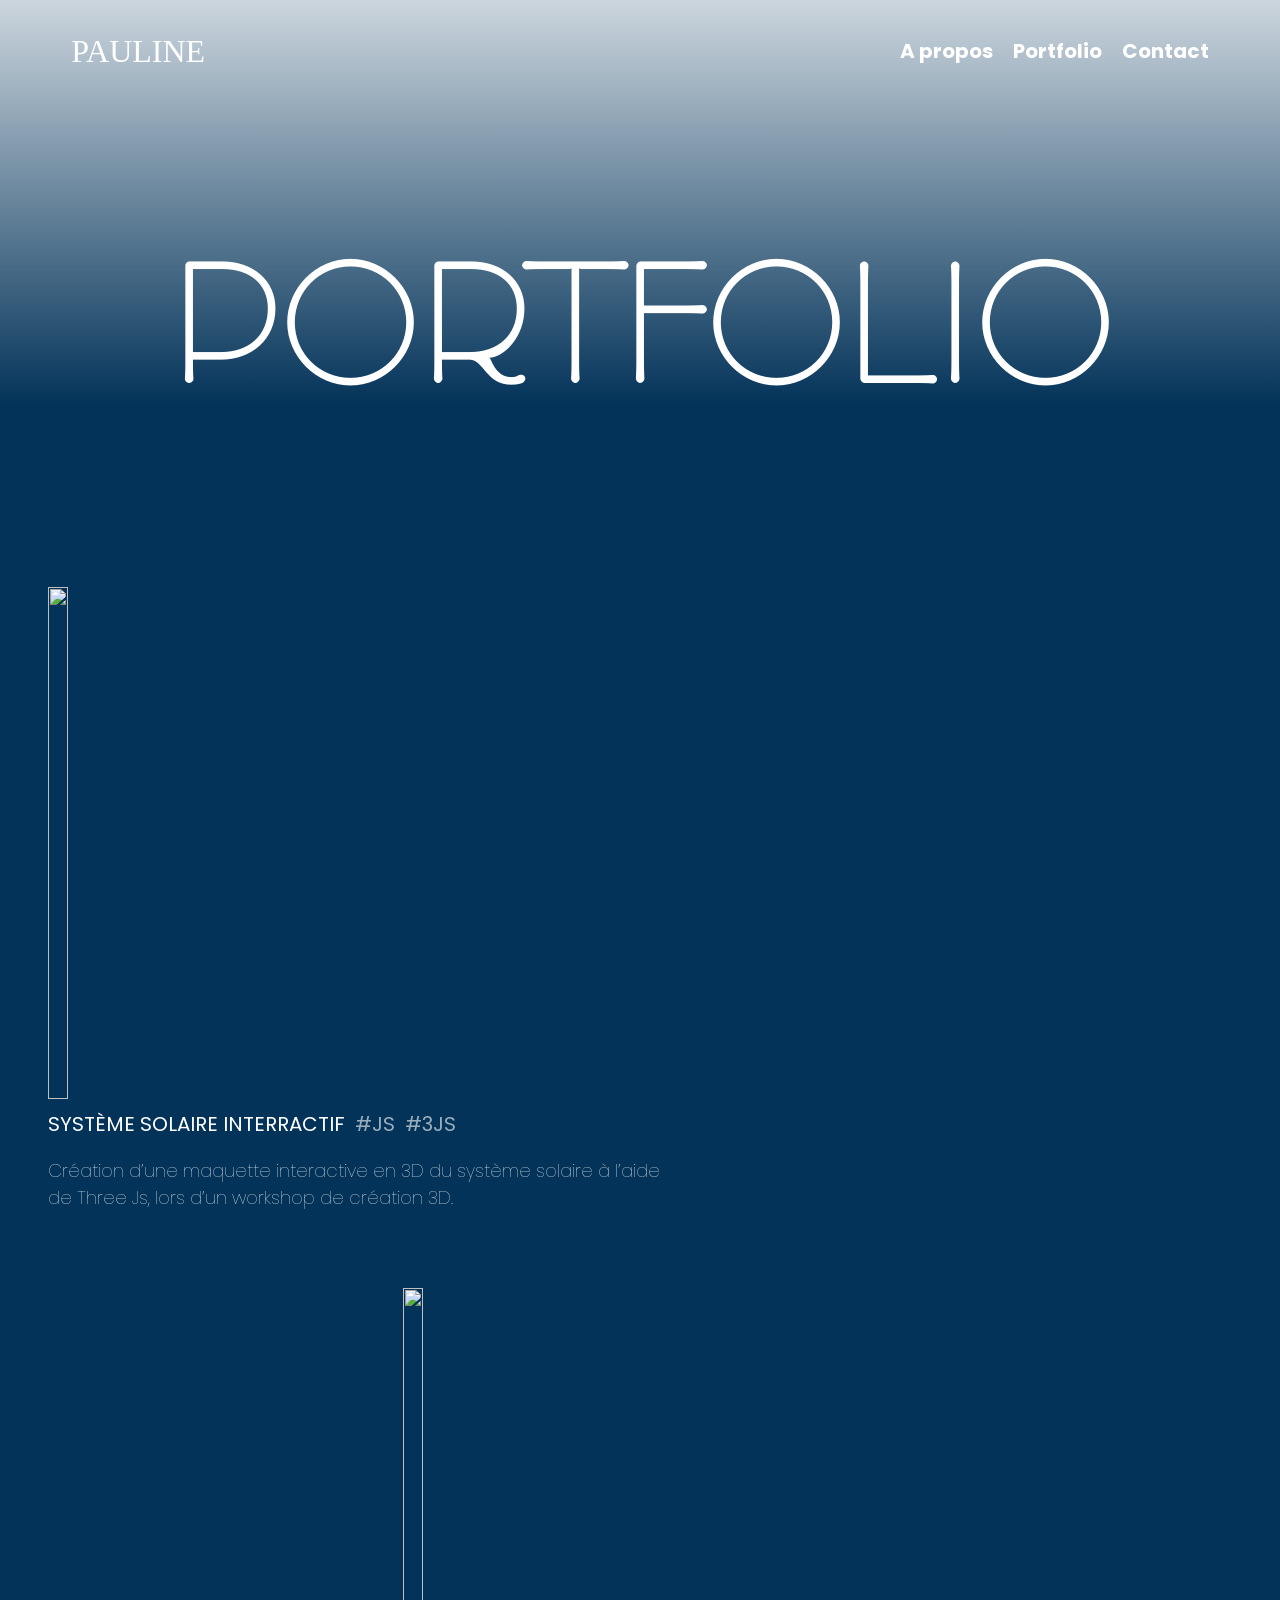
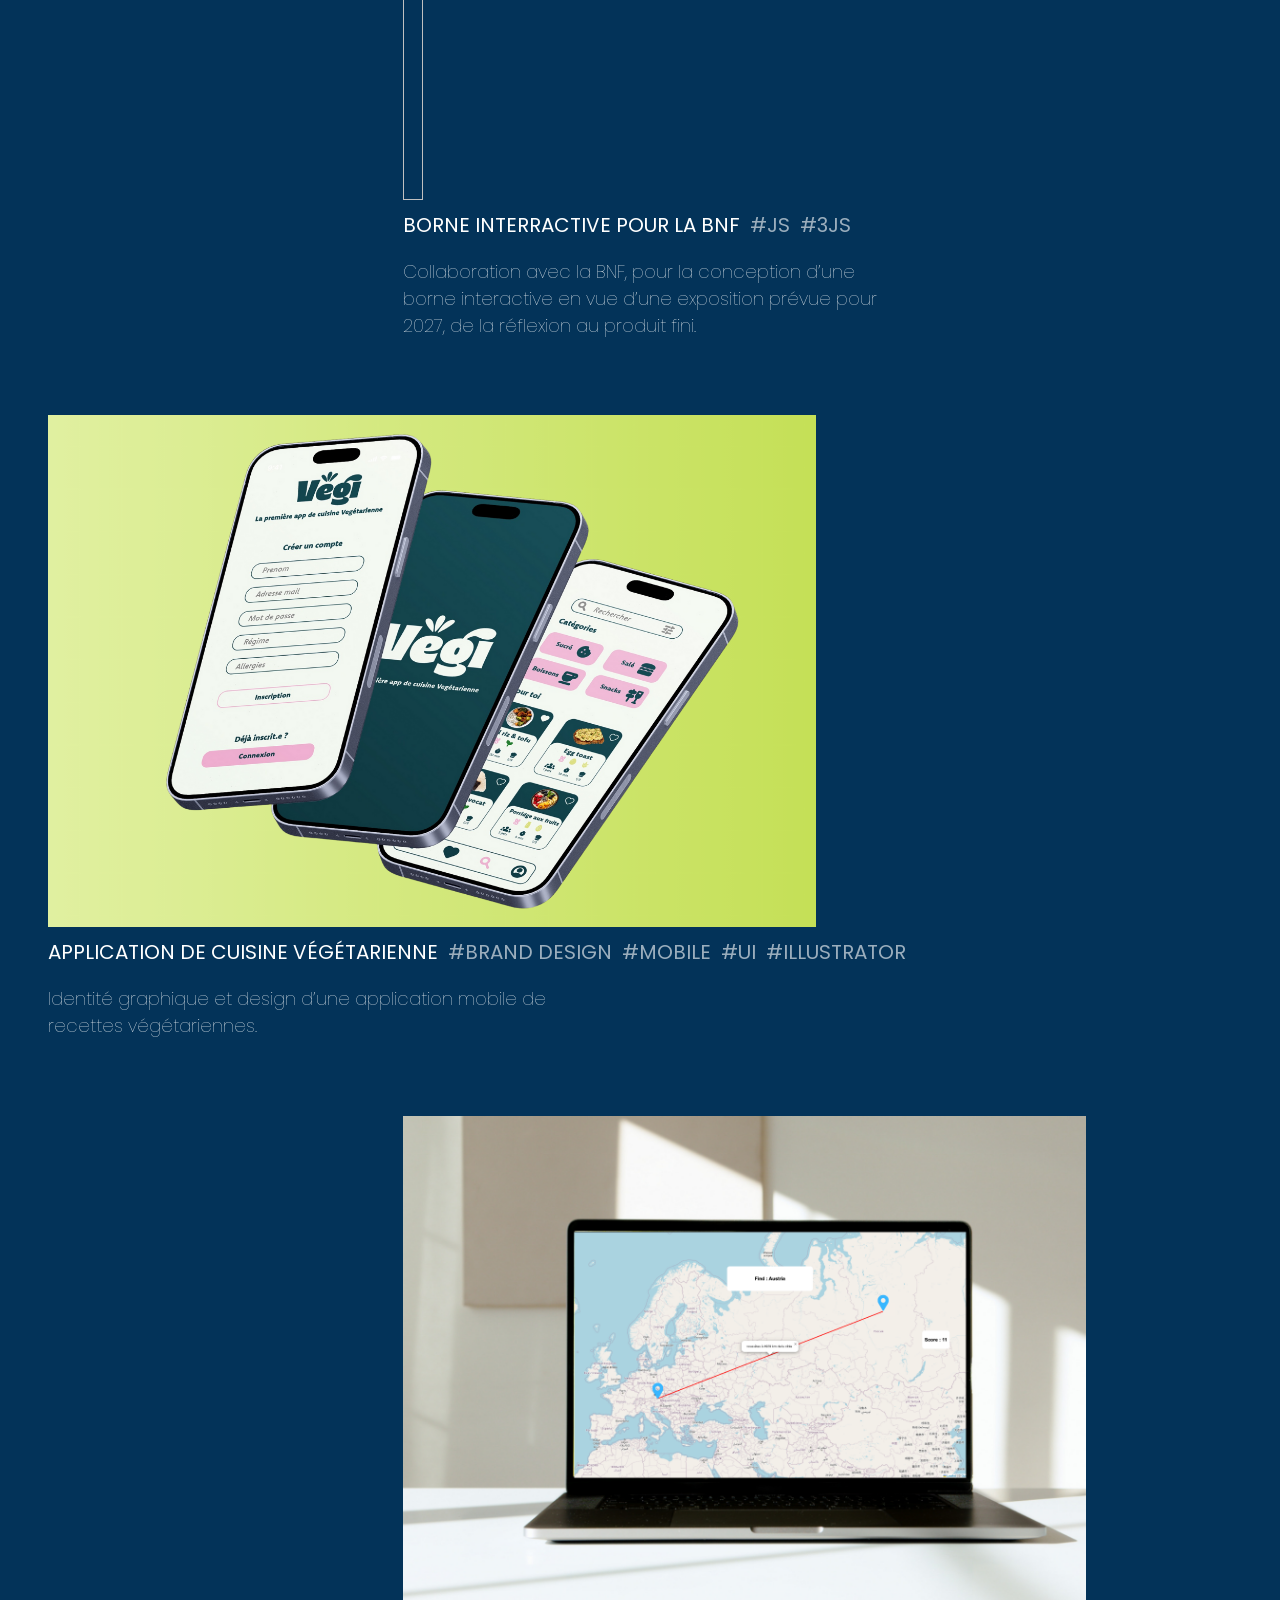
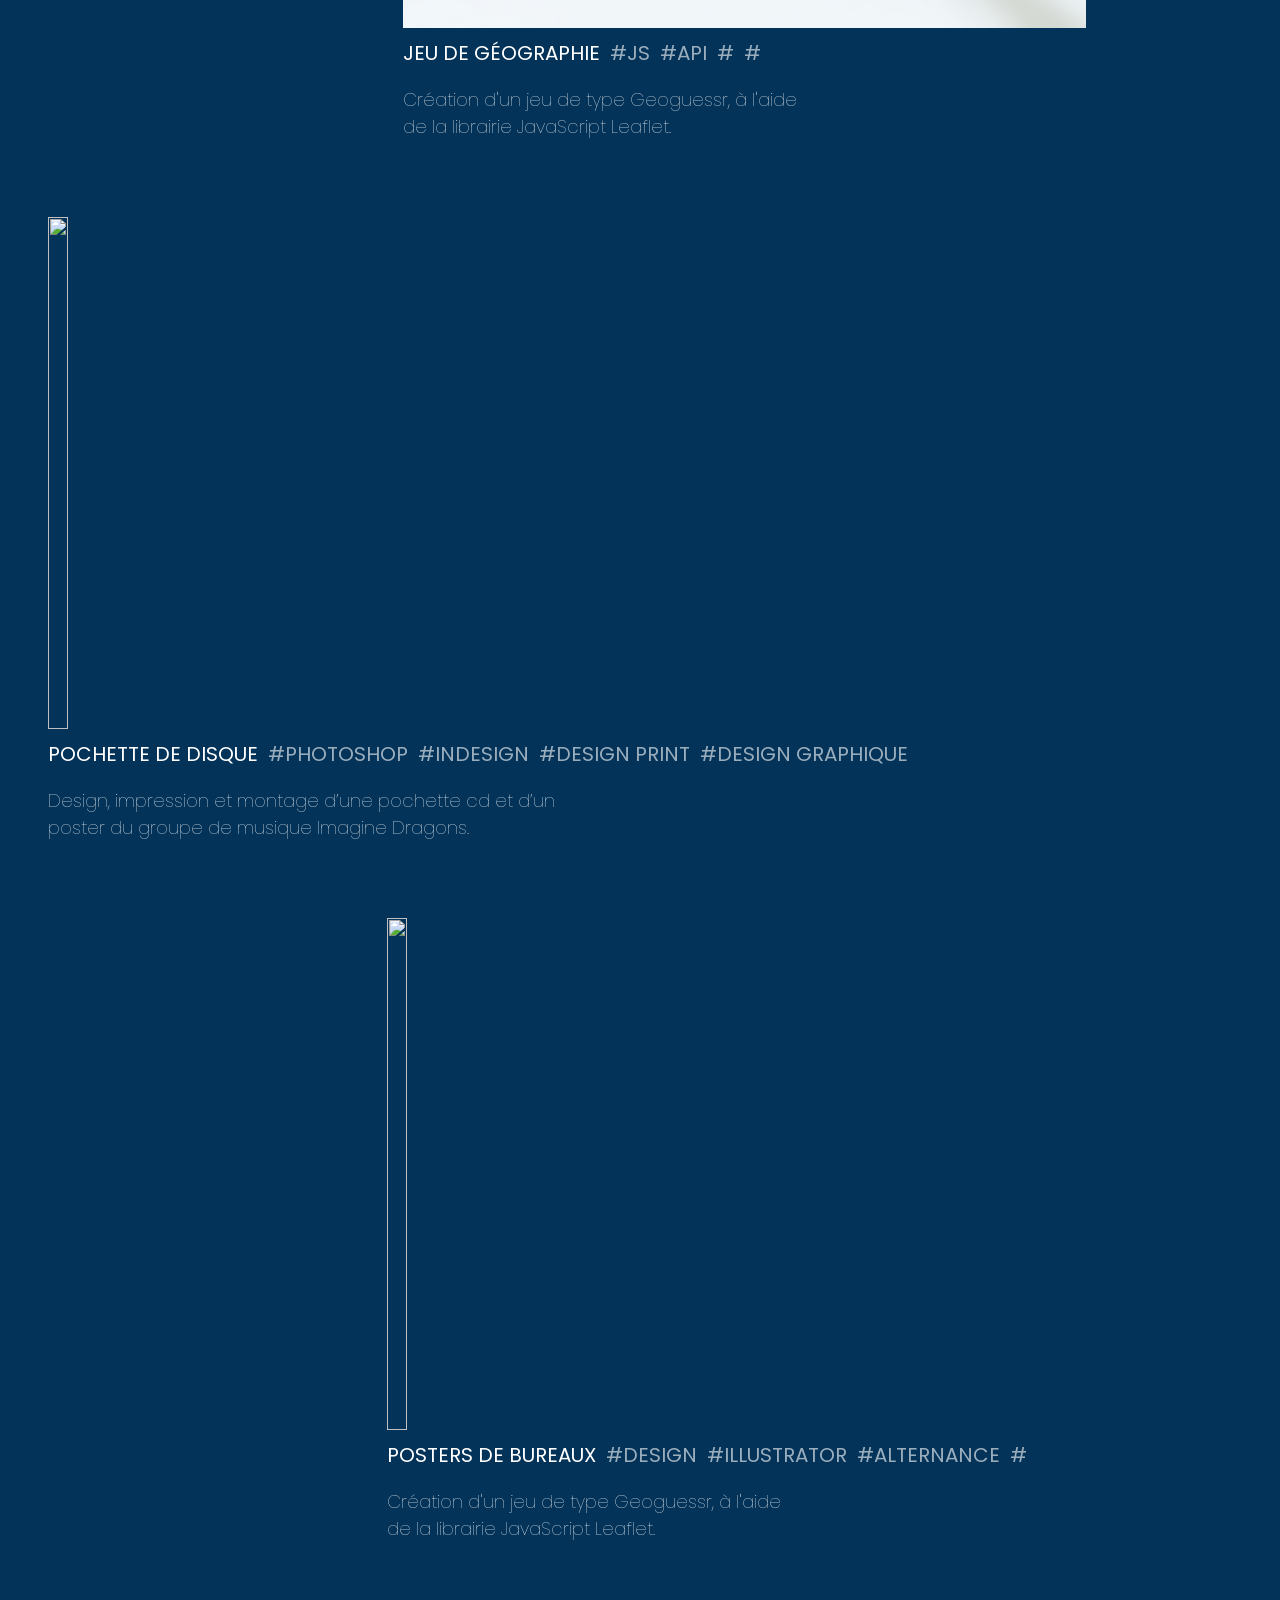
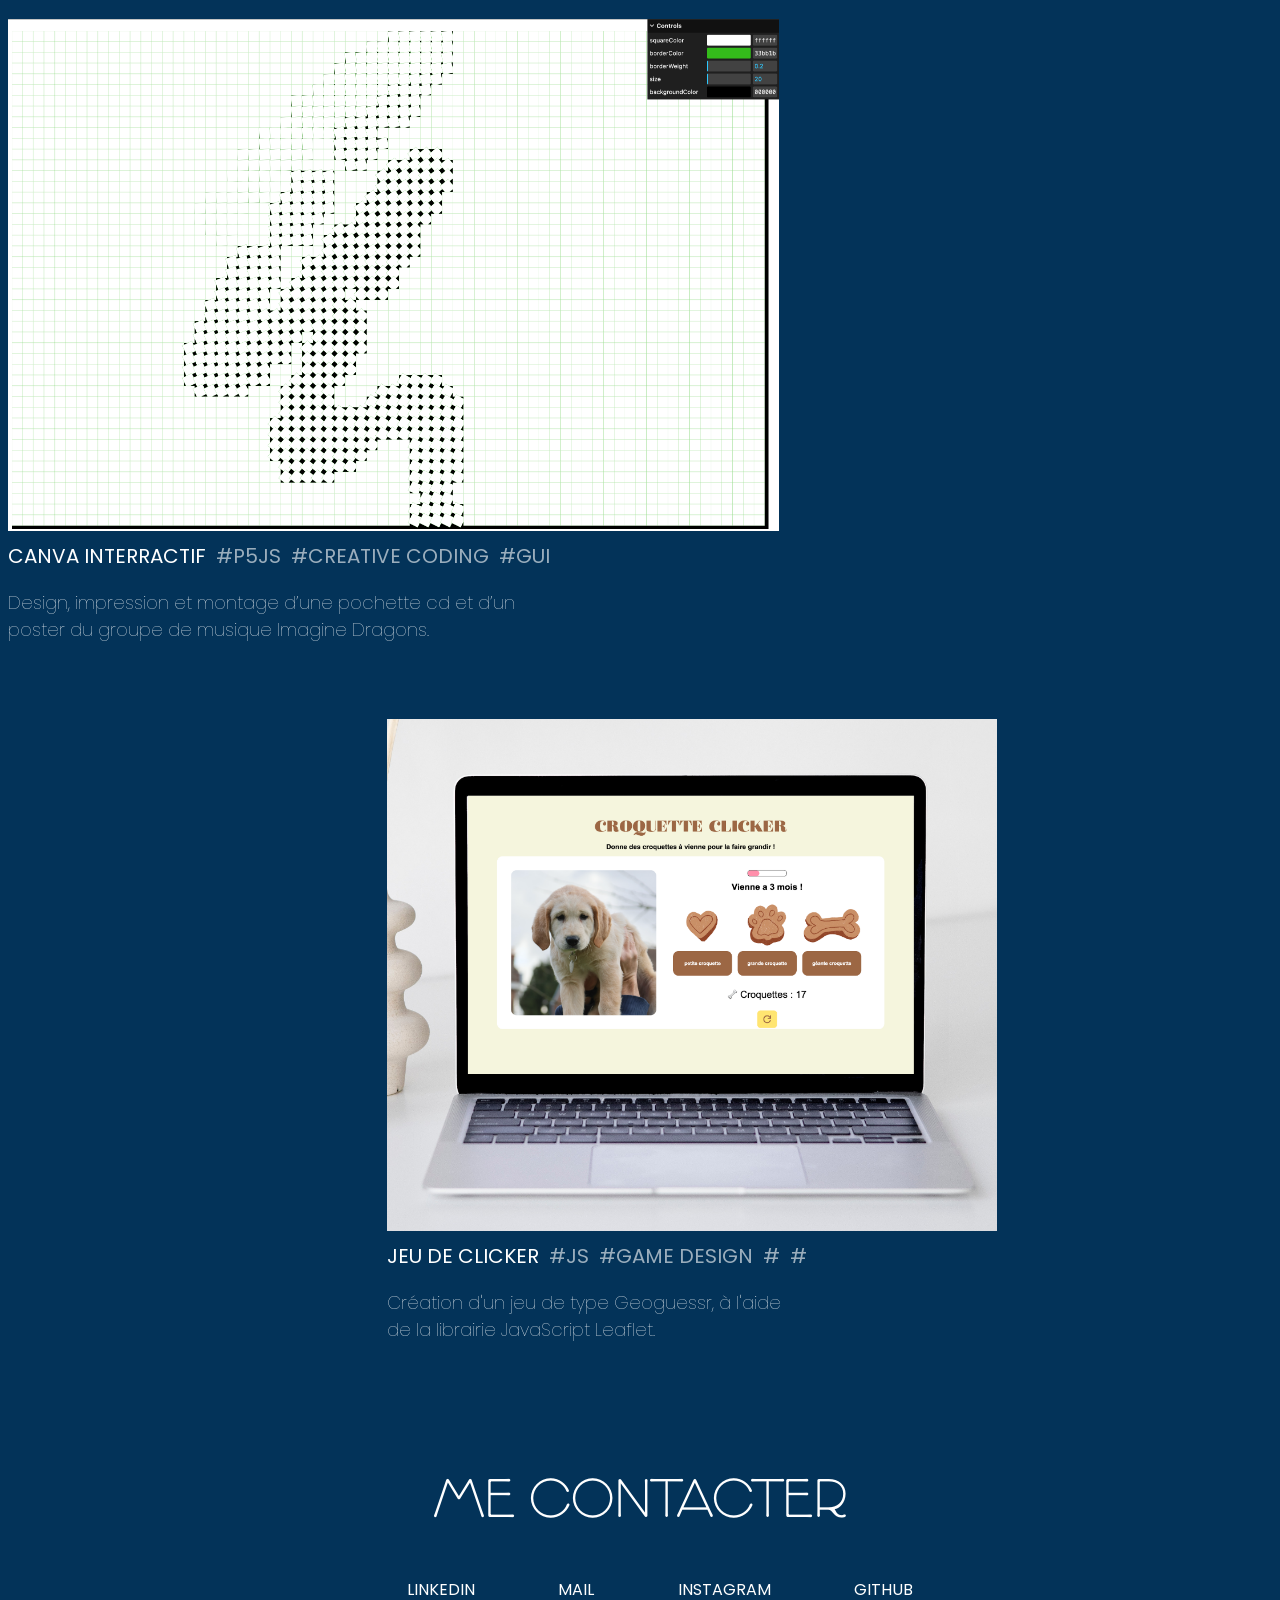
==== commit c6fadfa2: "add of various projects" ====
--- a/all-projects-page.html
+++ b/all-projects-page.html
@@ -49,11 +49,22 @@
   </div>
   </div>
 
-  <!-- section projets à la une -->
+
 
   <div class="custom-cursor invisible"> ↗</div>
 
   <div class="home-page-projects-section" id="home-page-projects-section">
+
+
+    <!-- <iframe
+  id="inlineFrameExample"
+  title="Exemple de cadre intégré"
+  width="300"
+  height="200"
+  src="https://paulinovart.github.io/nom-en-element-chimique/">
+</iframe> -->
+
+
     <!-- Premier projet-->
 
     <div class="home-page-project home-page-project-1" data-id="systeme-solaire">
@@ -164,12 +175,109 @@
 
     <!-- sixieme projet-->
 
+    <div class="home-page-project home-page-project-4" data-id="posters-artemis">
+      <div class="home-page-project-cover">
+        <img src="images/projet-posters-artemis/artemis-posters-mockup.png" alt="" />
+      </div>
+      <div class="home-page-project-title">
+        <h5>Posters de bureaux</h5>
+        <ul class="home-page-project-tags">
+          <li class="home-page-project-tag">#Design</li>
+          <li class="home-page-project-tag">#illustrator</li>
+          <li class="home-page-project-tag">#alternance</li>
+          <li class="home-page-project-tag">#</li>
+        </ul>
+      </div>
+      <p class="home-page-projetct-description">
+  Création d'un jeu de type Geoguessr, à l'aide de la librairie JavaScript Leaflet.
+      </p>
+    </div>
+
+
+
+
+    <!-- septieme projet-->
+
+    <div class="home-page-project home-page-project-5" data-id="p5-cubes">
+      <div class="home-page-project-cover">
+        <img src="images/projet-p5js/p5-js-screen-1.png" alt="" />
+      </div>
+      <div class="home-page-project-title">
+        <h5>Canva interractif</h5>
+        <ul class="home-page-project-tags">
+          <li class="home-page-project-tag">#p5js</li>
+          <li class="home-page-project-tag">#creative coding</li>
+          <li class="home-page-project-tag">#gui</li>
+          <!-- <li class="home-page-project-tag">#Design graphique</li> -->
+        </ul>
+      </div>
+      <p class="home-page-projetct-description">
+        Design, impression et montage d’une pochette cd et d’un poster du
+        groupe de musique Imagine Dragons.
+      </p>
+    </div>
+  </div>
+
+
+
+    <!-- huitieme projet-->
+
+    <div class="home-page-project home-page-project-4" data-id="croquette">
+      <div class="home-page-project-cover">
+        <img src="images/projet-croquette-clicker/croquette-clicher-mockup.png" alt="" />
+      </div>
+      <div class="home-page-project-title">
+        <h5>Jeu de clicker</h5>
+        <ul class="home-page-project-tags">
+          <li class="home-page-project-tag">#Js</li>
+          <li class="home-page-project-tag">#game design</li>
+          <li class="home-page-project-tag">#</li>
+          <li class="home-page-project-tag">#</li>
+        </ul>
+      </div>
+      <p class="home-page-projetct-description">
+  Création d'un jeu de type Geoguessr, à l'aide de la librairie JavaScript Leaflet.
+      </p>
+    </div>
+
+
+
+
+    <!-- neuvieme projet
+
+    <div class="home-page-project home-page-project-5" data-id="cd-id">
+      <div class="home-page-project-cover">
+        <img src="images/projet-cd/pochette_cd_etape_1.png" alt="" />
+      </div>
+      <div class="home-page-project-title">
+        <h5>Projet9</h5>
+        <ul class="home-page-project-tags">
+          <li class="home-page-project-tag">#Photoshop</li>
+          <li class="home-page-project-tag">#Indesign</li>
+          <li class="home-page-project-tag">#Design Print</li>
+          <li class="home-page-project-tag">#Design graphique</li>
+        </ul>
+      </div>
+      <p class="home-page-projetct-description">
+        Design, impression et montage d’une pochette cd et d’un poster du
+        groupe de musique Imagine Dragons.
+      </p>
+    </div>
+  </div>
+
+
+  -->
+
+
+
+    <!-- dixieme projet
+
     <div class="home-page-project home-page-project-4" data-id="geo">
       <div class="home-page-project-cover">
         <img src="images/projet-geo/mockup_geo.png" alt="" />
       </div>
       <div class="home-page-project-title">
-        <h5>Jeu de géographie</h5>
+        <h5>Projet 10</h5>
         <ul class="home-page-project-tags">
           <li class="home-page-project-tag">#Js</li>
           <li class="home-page-project-tag">#Api</li>
@@ -182,41 +290,41 @@
       </p>
     </div>
 
-
-
-
-    <!-- septieme projet-->
-
-    <div class="home-page-project home-page-project-5" data-id="cd-id">
-      <div class="home-page-project-cover">
-        <img src="images/projet-cd/pochette_cd_etape_1.png" alt="" />
-      </div>
-      <div class="home-page-project-title">
-        <h5>Pochette de disque</h5>
-        <ul class="home-page-project-tags">
-          <li class="home-page-project-tag">#Photoshop</li>
-          <li class="home-page-project-tag">#Indesign</li>
-          <li class="home-page-project-tag">#Design Print</li>
-          <li class="home-page-project-tag">#Design graphique</li>
-        </ul>
-      </div>
-      <p class="home-page-projetct-description">
-        Design, impression et montage d’une pochette cd et d’un poster du
-        groupe de musique Imagine Dragons.
-      </p>
-    </div>
-  </div>
-
-
-
-    <!-- huitieme projet-->
+-->
+
+
+    <!-- onzieme projet
+
+    <div class="home-page-project home-page-project-5" data-id="cd-id">
+      <div class="home-page-project-cover">
+        <img src="images/projet-cd/pochette_cd_etape_1.png" alt="" />
+      </div>
+      <div class="home-page-project-title">
+        <h5>Projet 11</h5>
+        <ul class="home-page-project-tags">
+          <li class="home-page-project-tag">#Photoshop</li>
+          <li class="home-page-project-tag">#Indesign</li>
+          <li class="home-page-project-tag">#Design Print</li>
+          <li class="home-page-project-tag">#Design graphique</li>
+        </ul>
+      </div>
+      <p class="home-page-projetct-description">
+        Design, impression et montage d’une pochette cd et d’un poster du
+        groupe de musique Imagine Dragons.
+      </p>
+    </div>
+  </div>
+-->
+
+
+    <!-- douzieme projet
 
     <div class="home-page-project home-page-project-4" data-id="geo">
       <div class="home-page-project-cover">
         <img src="images/projet-geo/mockup_geo.png" alt="" />
       </div>
       <div class="home-page-project-title">
-        <h5>Jeu de géographie</h5>
+        <h5>Projet 12</h5>
         <ul class="home-page-project-tags">
           <li class="home-page-project-tag">#Js</li>
           <li class="home-page-project-tag">#Api</li>
@@ -229,41 +337,41 @@
       </p>
     </div>
 
-
-
-
-    <!-- neuvieme projet-->
-
-    <div class="home-page-project home-page-project-5" data-id="cd-id">
-      <div class="home-page-project-cover">
-        <img src="images/projet-cd/pochette_cd_etape_1.png" alt="" />
-      </div>
-      <div class="home-page-project-title">
-        <h5>Pochette de disque</h5>
-        <ul class="home-page-project-tags">
-          <li class="home-page-project-tag">#Photoshop</li>
-          <li class="home-page-project-tag">#Indesign</li>
-          <li class="home-page-project-tag">#Design Print</li>
-          <li class="home-page-project-tag">#Design graphique</li>
-        </ul>
-      </div>
-      <p class="home-page-projetct-description">
-        Design, impression et montage d’une pochette cd et d’un poster du
-        groupe de musique Imagine Dragons.
-      </p>
-    </div>
-  </div>
-
-
-
-    <!-- dixieme projet-->
+-->
+
+
+    <!-- treizieme projet
+
+    <div class="home-page-project home-page-project-5" data-id="cd-id">
+      <div class="home-page-project-cover">
+        <img src="images/projet-cd/pochette_cd_etape_1.png" alt="" />
+      </div>
+      <div class="home-page-project-title">
+        <h5>projet 13</h5>
+        <ul class="home-page-project-tags">
+          <li class="home-page-project-tag">#Photoshop</li>
+          <li class="home-page-project-tag">#Indesign</li>
+          <li class="home-page-project-tag">#Design Print</li>
+          <li class="home-page-project-tag">#Design graphique</li>
+        </ul>
+      </div>
+      <p class="home-page-projetct-description">
+        Design, impression et montage d’une pochette cd et d’un poster du
+        groupe de musique Imagine Dragons.
+      </p>
+    </div>
+  </div>
+
+-->
+
+    <!-- quatorzieme projet
 
     <div class="home-page-project home-page-project-4" data-id="geo">
       <div class="home-page-project-cover">
         <img src="images/projet-geo/mockup_geo.png" alt="" />
       </div>
       <div class="home-page-project-title">
-        <h5>Jeu de géographie</h5>
+        <h5>Projet 14</h5>
         <ul class="home-page-project-tags">
           <li class="home-page-project-tag">#Js</li>
           <li class="home-page-project-tag">#Api</li>
@@ -276,41 +384,41 @@
       </p>
     </div>
 
-
-
-
-    <!-- onzieme projet-->
-
-    <div class="home-page-project home-page-project-5" data-id="cd-id">
-      <div class="home-page-project-cover">
-        <img src="images/projet-cd/pochette_cd_etape_1.png" alt="" />
-      </div>
-      <div class="home-page-project-title">
-        <h5>Pochette de disque</h5>
-        <ul class="home-page-project-tags">
-          <li class="home-page-project-tag">#Photoshop</li>
-          <li class="home-page-project-tag">#Indesign</li>
-          <li class="home-page-project-tag">#Design Print</li>
-          <li class="home-page-project-tag">#Design graphique</li>
-        </ul>
-      </div>
-      <p class="home-page-projetct-description">
-        Design, impression et montage d’une pochette cd et d’un poster du
-        groupe de musique Imagine Dragons.
-      </p>
-    </div>
-  </div>
-
-
-
-    <!-- douzieme projet-->
+-->
+
+
+    <!-- quinzieme projet
+
+    <div class="home-page-project home-page-project-5" data-id="cd-id">
+      <div class="home-page-project-cover">
+        <img src="images/projet-cd/pochette_cd_etape_1.png" alt="" />
+      </div>
+      <div class="home-page-project-title">
+        <h5>Projet 15</h5>
+        <ul class="home-page-project-tags">
+          <li class="home-page-project-tag">#Photoshop</li>
+          <li class="home-page-project-tag">#Indesign</li>
+          <li class="home-page-project-tag">#Design Print</li>
+          <li class="home-page-project-tag">#Design graphique</li>
+        </ul>
+      </div>
+      <p class="home-page-projetct-description">
+        Design, impression et montage d’une pochette cd et d’un poster du
+        groupe de musique Imagine Dragons.
+      </p>
+    </div>
+  </div>
+-->
+
+
+    <!-- seizieme projet
 
     <div class="home-page-project home-page-project-4" data-id="geo">
       <div class="home-page-project-cover">
         <img src="images/projet-geo/mockup_geo.png" alt="" />
       </div>
       <div class="home-page-project-title">
-        <h5>Jeu de géographie</h5>
+        <h5>Projet 16</h5>
         <ul class="home-page-project-tags">
           <li class="home-page-project-tag">#Js</li>
           <li class="home-page-project-tag">#Api</li>
@@ -323,41 +431,41 @@
       </p>
     </div>
 
-
-
-
-    <!-- treizieme projet-->
-
-    <div class="home-page-project home-page-project-5" data-id="cd-id">
-      <div class="home-page-project-cover">
-        <img src="images/projet-cd/pochette_cd_etape_1.png" alt="" />
-      </div>
-      <div class="home-page-project-title">
-        <h5>Pochette de disque</h5>
-        <ul class="home-page-project-tags">
-          <li class="home-page-project-tag">#Photoshop</li>
-          <li class="home-page-project-tag">#Indesign</li>
-          <li class="home-page-project-tag">#Design Print</li>
-          <li class="home-page-project-tag">#Design graphique</li>
-        </ul>
-      </div>
-      <p class="home-page-projetct-description">
-        Design, impression et montage d’une pochette cd et d’un poster du
-        groupe de musique Imagine Dragons.
-      </p>
-    </div>
-  </div>
-
-
-
-    <!-- quatorzieme projet-->
+-->
+
+
+    <!-- dix-septieme projet
+
+    <div class="home-page-project home-page-project-5" data-id="cd-id">
+      <div class="home-page-project-cover">
+        <img src="images/projet-cd/pochette_cd_etape_1.png" alt="" />
+      </div>
+      <div class="home-page-project-title">
+        <h5>Projet 17</h5>
+        <ul class="home-page-project-tags">
+          <li class="home-page-project-tag">#Photoshop</li>
+          <li class="home-page-project-tag">#Indesign</li>
+          <li class="home-page-project-tag">#Design Print</li>
+          <li class="home-page-project-tag">#Design graphique</li>
+        </ul>
+      </div>
+      <p class="home-page-projetct-description">
+        Design, impression et montage d’une pochette cd et d’un poster du
+        groupe de musique Imagine Dragons.
+      </p>
+    </div>
+  </div>
+
+-->
+
+    <!-- dix-huitieme projet
 
     <div class="home-page-project home-page-project-4" data-id="geo">
       <div class="home-page-project-cover">
         <img src="images/projet-geo/mockup_geo.png" alt="" />
       </div>
       <div class="home-page-project-title">
-        <h5>Jeu de géographie</h5>
+        <h5>Projet 18</h5>
         <ul class="home-page-project-tags">
           <li class="home-page-project-tag">#Js</li>
           <li class="home-page-project-tag">#Api</li>
@@ -371,110 +479,16 @@
     </div>
 
 
-
-
-    <!-- quinzieme projet-->
-
-    <div class="home-page-project home-page-project-5" data-id="cd-id">
-      <div class="home-page-project-cover">
-        <img src="images/projet-cd/pochette_cd_etape_1.png" alt="" />
-      </div>
-      <div class="home-page-project-title">
-        <h5>Pochette de disque</h5>
-        <ul class="home-page-project-tags">
-          <li class="home-page-project-tag">#Photoshop</li>
-          <li class="home-page-project-tag">#Indesign</li>
-          <li class="home-page-project-tag">#Design Print</li>
-          <li class="home-page-project-tag">#Design graphique</li>
-        </ul>
-      </div>
-      <p class="home-page-projetct-description">
-        Design, impression et montage d’une pochette cd et d’un poster du
-        groupe de musique Imagine Dragons.
-      </p>
-    </div>
-  </div>
-
-
-
-    <!-- seizieme projet-->
-
-    <div class="home-page-project home-page-project-4" data-id="geo">
-      <div class="home-page-project-cover">
-        <img src="images/projet-geo/mockup_geo.png" alt="" />
-      </div>
-      <div class="home-page-project-title">
-        <h5>Jeu de géographie</h5>
-        <ul class="home-page-project-tags">
-          <li class="home-page-project-tag">#Js</li>
-          <li class="home-page-project-tag">#Api</li>
-          <li class="home-page-project-tag">#</li>
-          <li class="home-page-project-tag">#</li>
-        </ul>
-      </div>
-      <p class="home-page-projetct-description">
-  Création d'un jeu de type Geoguessr, à l'aide de la librairie JavaScript Leaflet.
-      </p>
-    </div>
-
-
-
-
-    <!-- dix-septieme projet-->
-
-    <div class="home-page-project home-page-project-5" data-id="cd-id">
-      <div class="home-page-project-cover">
-        <img src="images/projet-cd/pochette_cd_etape_1.png" alt="" />
-      </div>
-      <div class="home-page-project-title">
-        <h5>Pochette de disque</h5>
-        <ul class="home-page-project-tags">
-          <li class="home-page-project-tag">#Photoshop</li>
-          <li class="home-page-project-tag">#Indesign</li>
-          <li class="home-page-project-tag">#Design Print</li>
-          <li class="home-page-project-tag">#Design graphique</li>
-        </ul>
-      </div>
-      <p class="home-page-projetct-description">
-        Design, impression et montage d’une pochette cd et d’un poster du
-        groupe de musique Imagine Dragons.
-      </p>
-    </div>
-  </div>
-
-
-
-    <!-- dix-huitieme projet-->
-
-    <div class="home-page-project home-page-project-4" data-id="geo">
-      <div class="home-page-project-cover">
-        <img src="images/projet-geo/mockup_geo.png" alt="" />
-      </div>
-      <div class="home-page-project-title">
-        <h5>Jeu de géographie</h5>
-        <ul class="home-page-project-tags">
-          <li class="home-page-project-tag">#Js</li>
-          <li class="home-page-project-tag">#Api</li>
-          <li class="home-page-project-tag">#</li>
-          <li class="home-page-project-tag">#</li>
-        </ul>
-      </div>
-      <p class="home-page-projetct-description">
-  Création d'un jeu de type Geoguessr, à l'aide de la librairie JavaScript Leaflet.
-      </p>
-    </div>
-
-
-
-
-    <!-- dix-neuvieme projet-->
-
-    <div class="home-page-project home-page-project-5" data-id="cd-id">
-      <div class="home-page-project-cover">
-        <img src="images/projet-cd/pochette_cd_etape_1.png" alt="" />
-      </div>
-      <div class="home-page-project-title">
-        <h5>Pochette de disque</h5>
+-->
+
+    <!-- dix-neuvieme projet
+
+    <div class="home-page-project home-page-project-5" data-id="cd-id">
+      <div class="home-page-project-cover">
+        <img src="images/projet-cd/pochette_cd_etape_1.png" alt="" />
+      </div>
+      <div class="home-page-project-title">
+        <h5>Projet 19</h5>
         <ul class="home-page-project-tags">
           <li class="home-page-project-tag">#Photoshop</li>
           <li class="home-page-project-tag">#Indesign</li>
@@ -491,7 +505,7 @@
 
 
  
-
+-->
   
 
   <!-- section contact -->
--- a/style.css
+++ b/style.css
@@ -454,14 +454,14 @@
   margin: auto;
   display: flex;
   justify-content: flex-end;
-  gap: 200px;
+  gap: 150px;
   margin-top: 12vw;
   margin-bottom: 12vw;
 }
 
 .about-me-image{
-  width: 200px;
-  height: 200px;
+  width: 40%;
+
 
 }
 
@@ -507,9 +507,17 @@
 
 .work-experience-element-title{
   display:flex ;
-
+   gap: 10px;
    align-items: center;
 
+}
+
+.about-me-paragraph{
+  width: 70%;
+}
+
+.work-experience-element-title h5{
+  width: fit-content;
 }
 .work-experience-element{
   border-bottom: 0.5px solid white;
